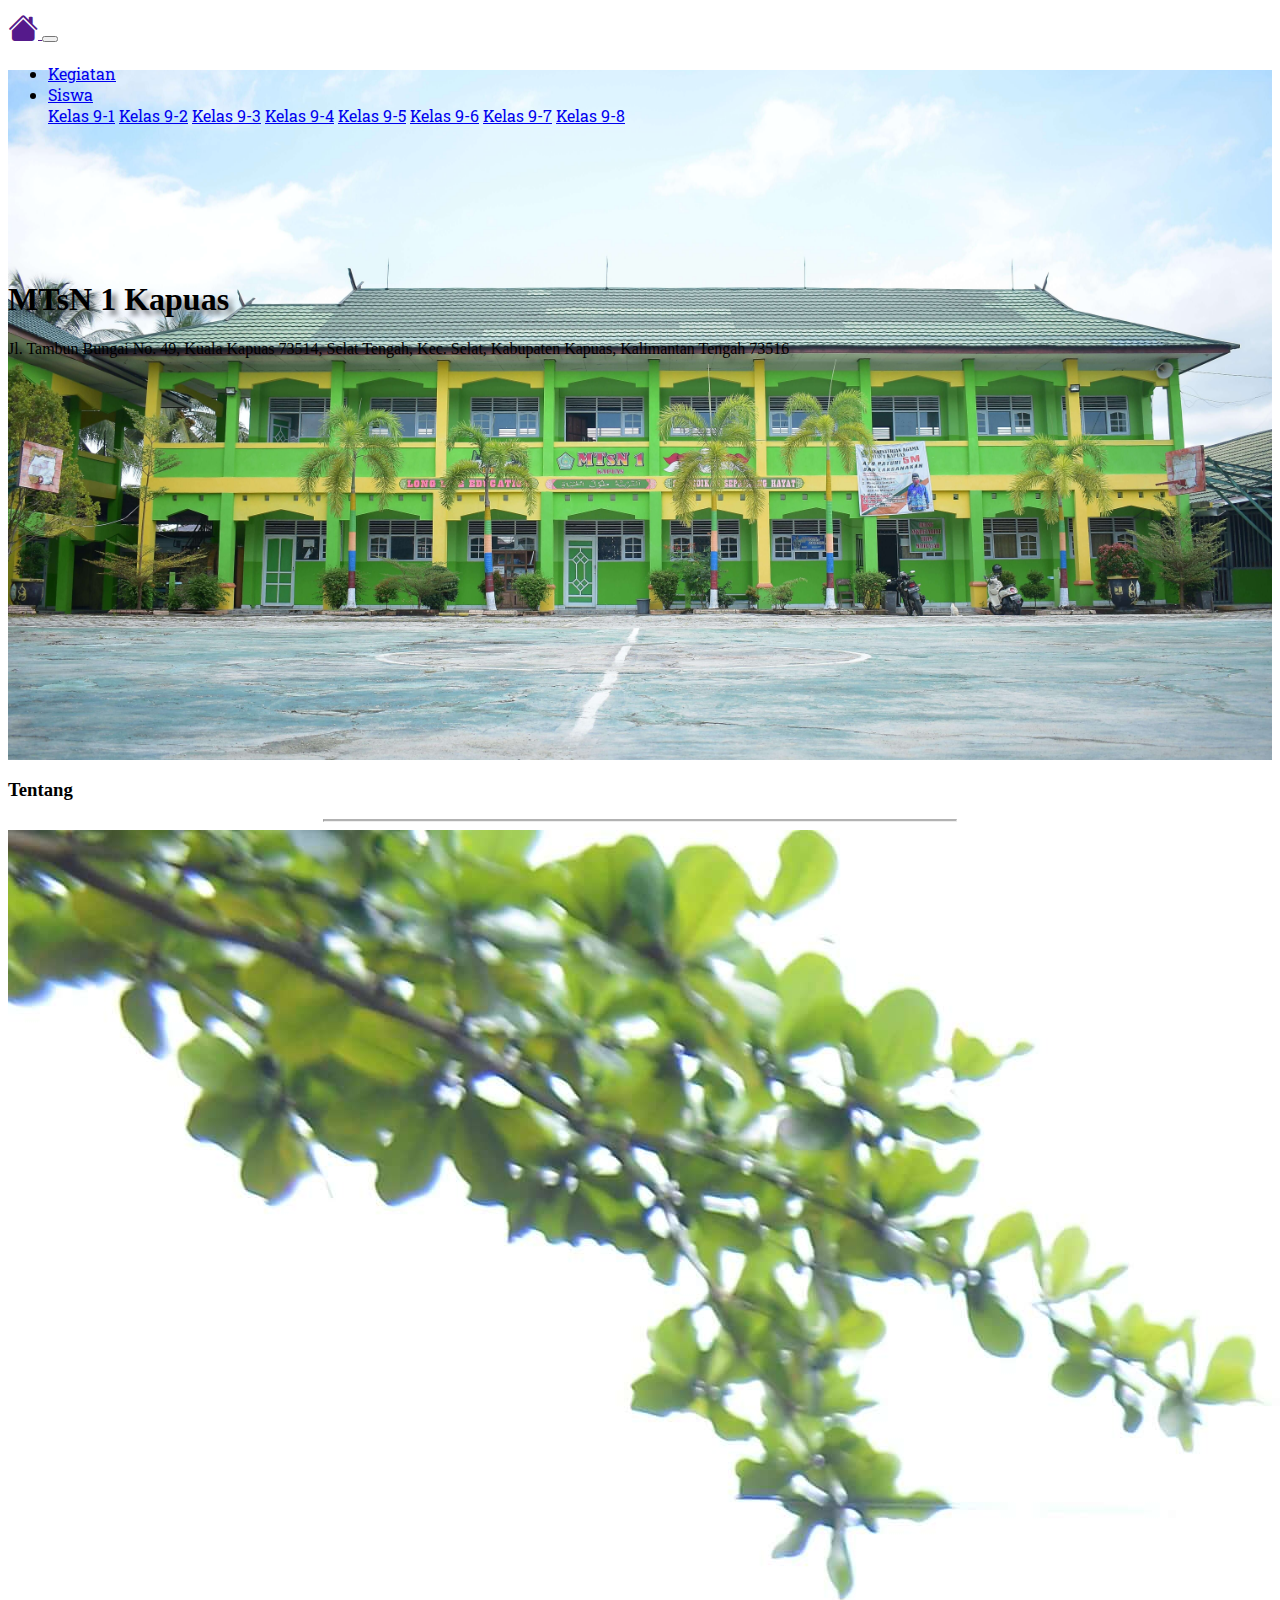
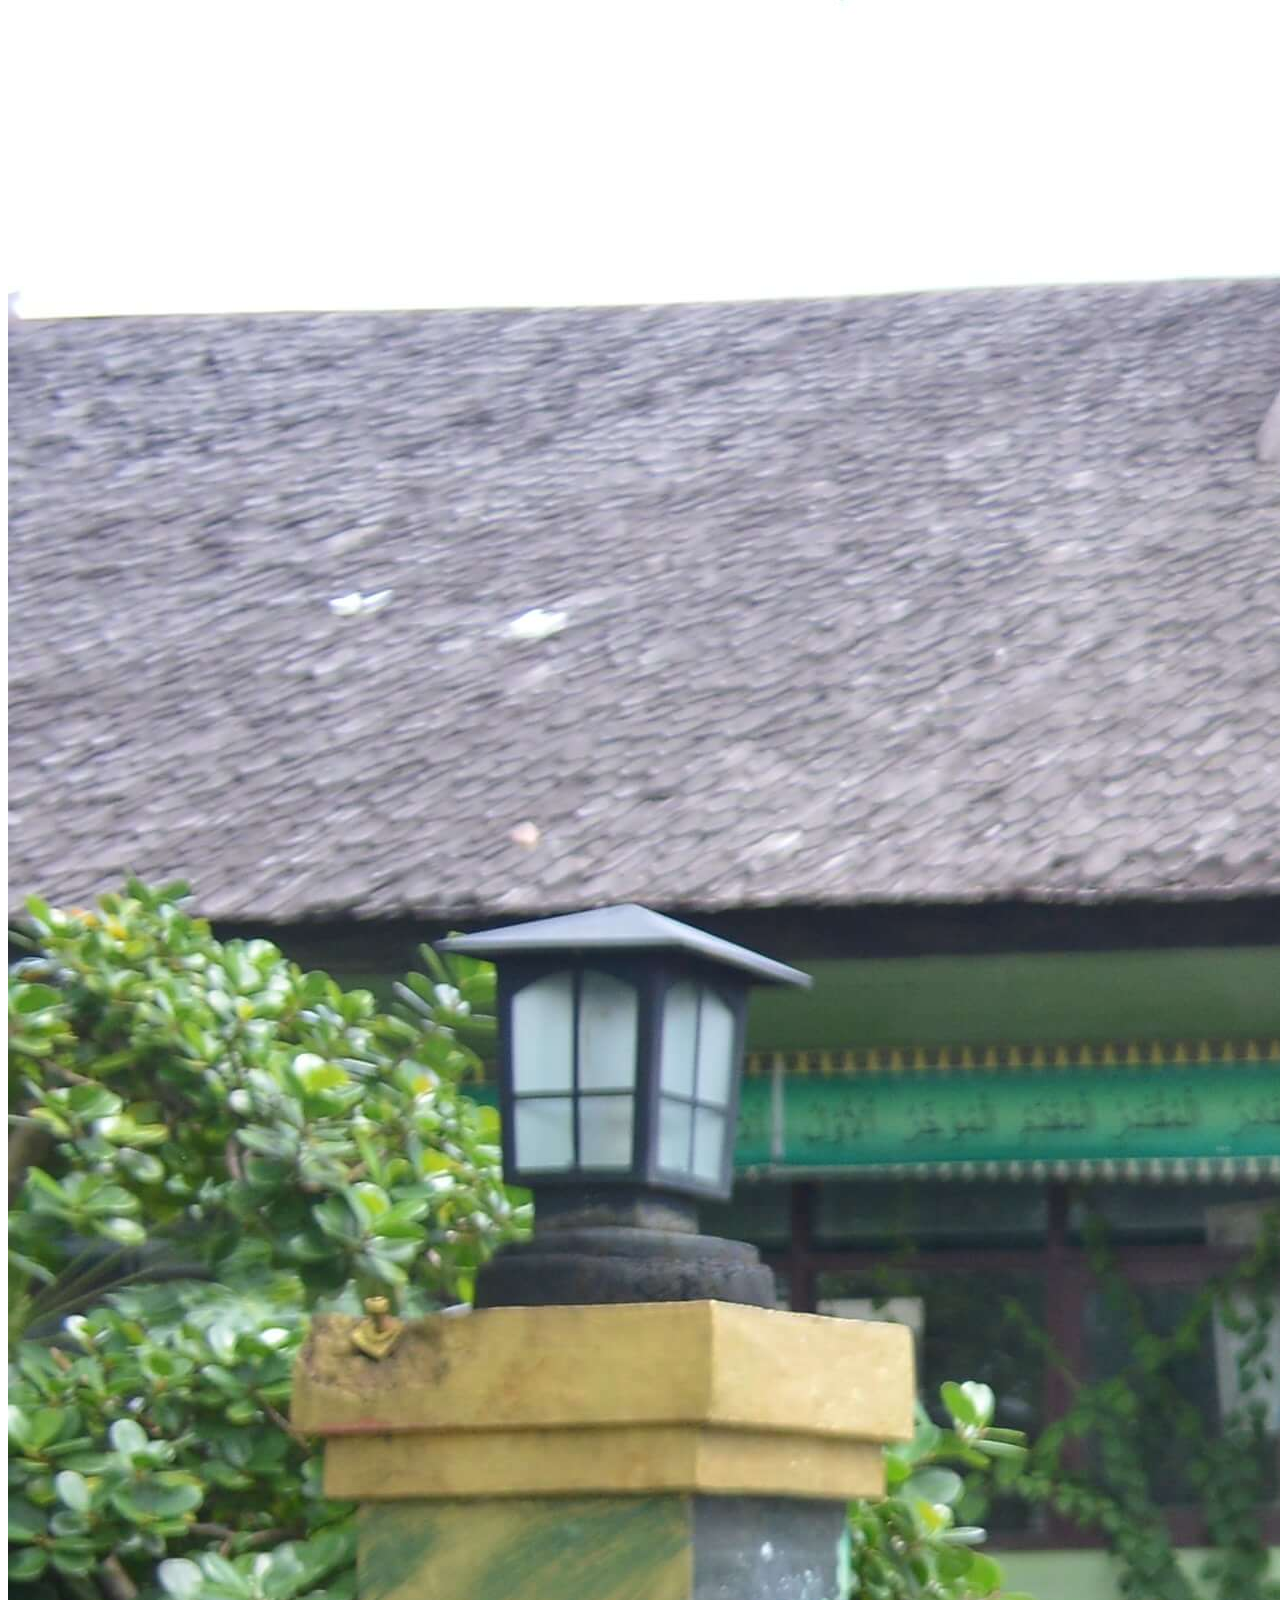
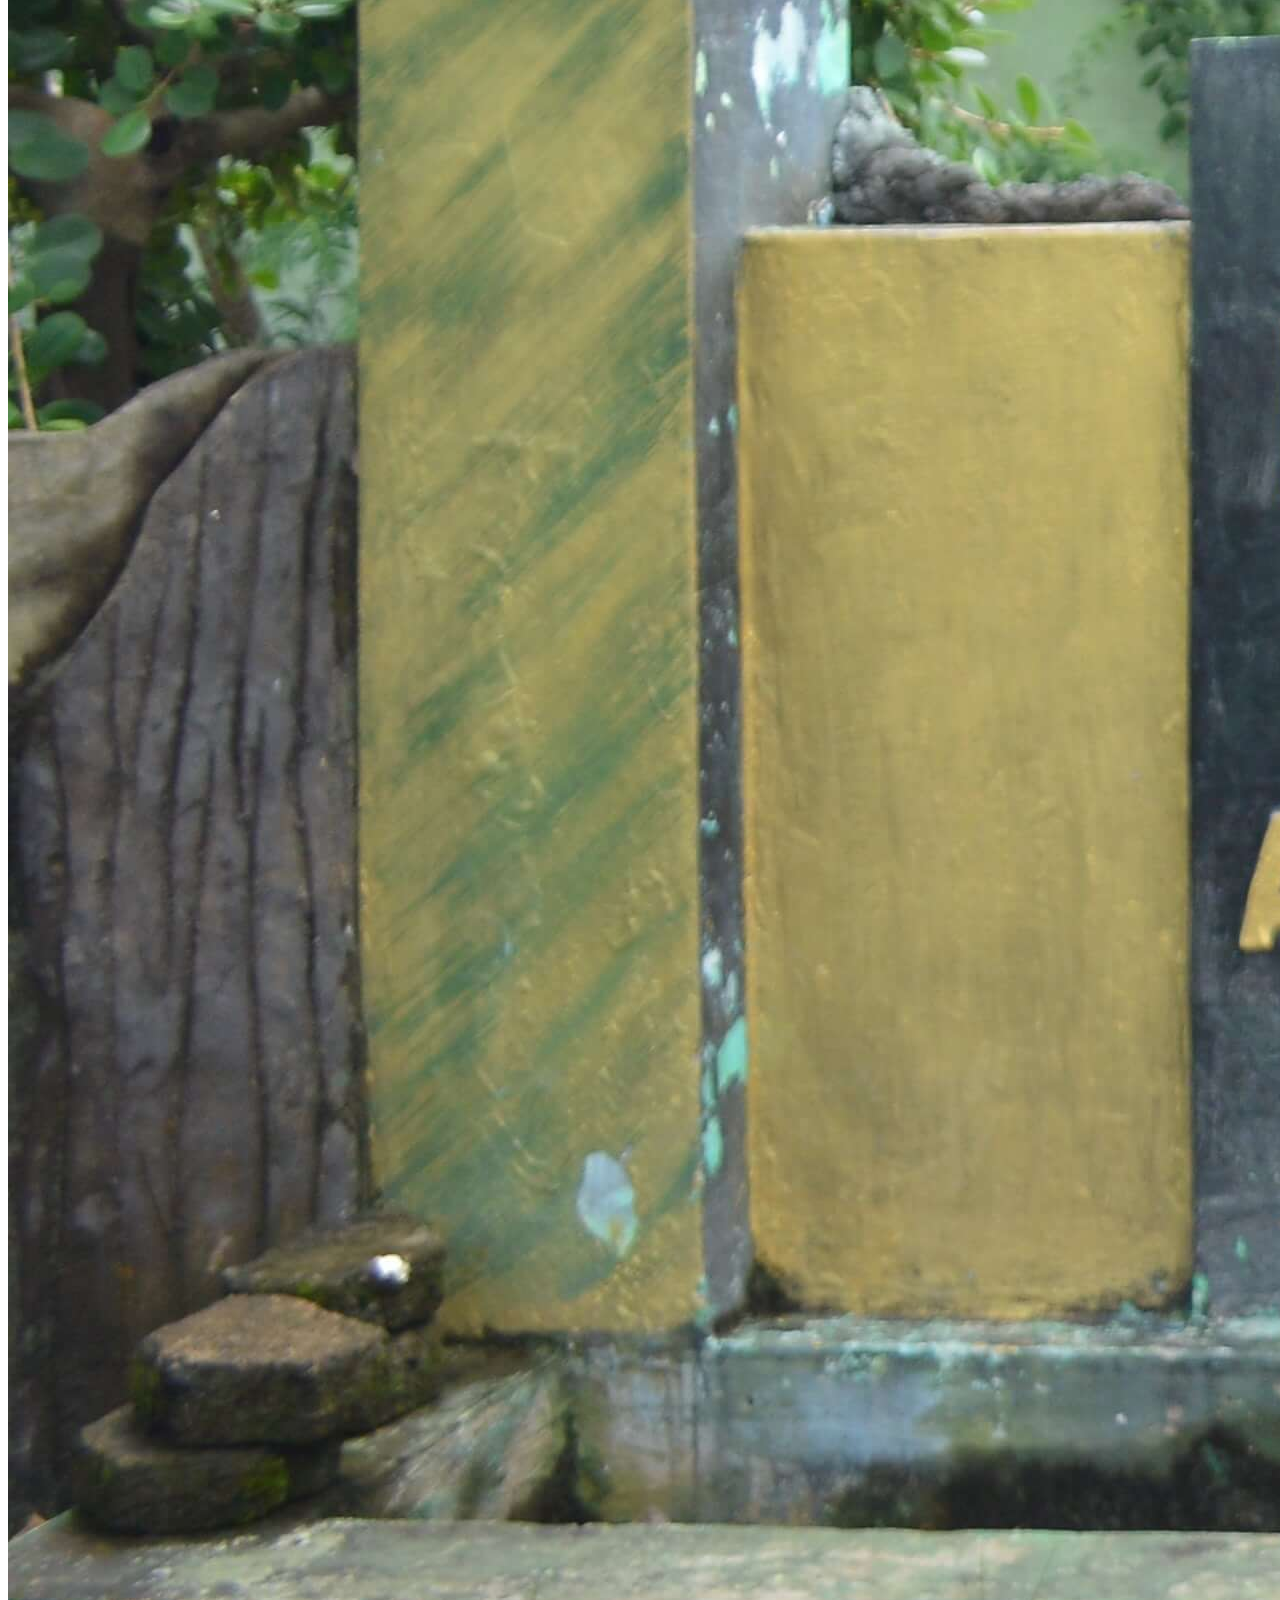
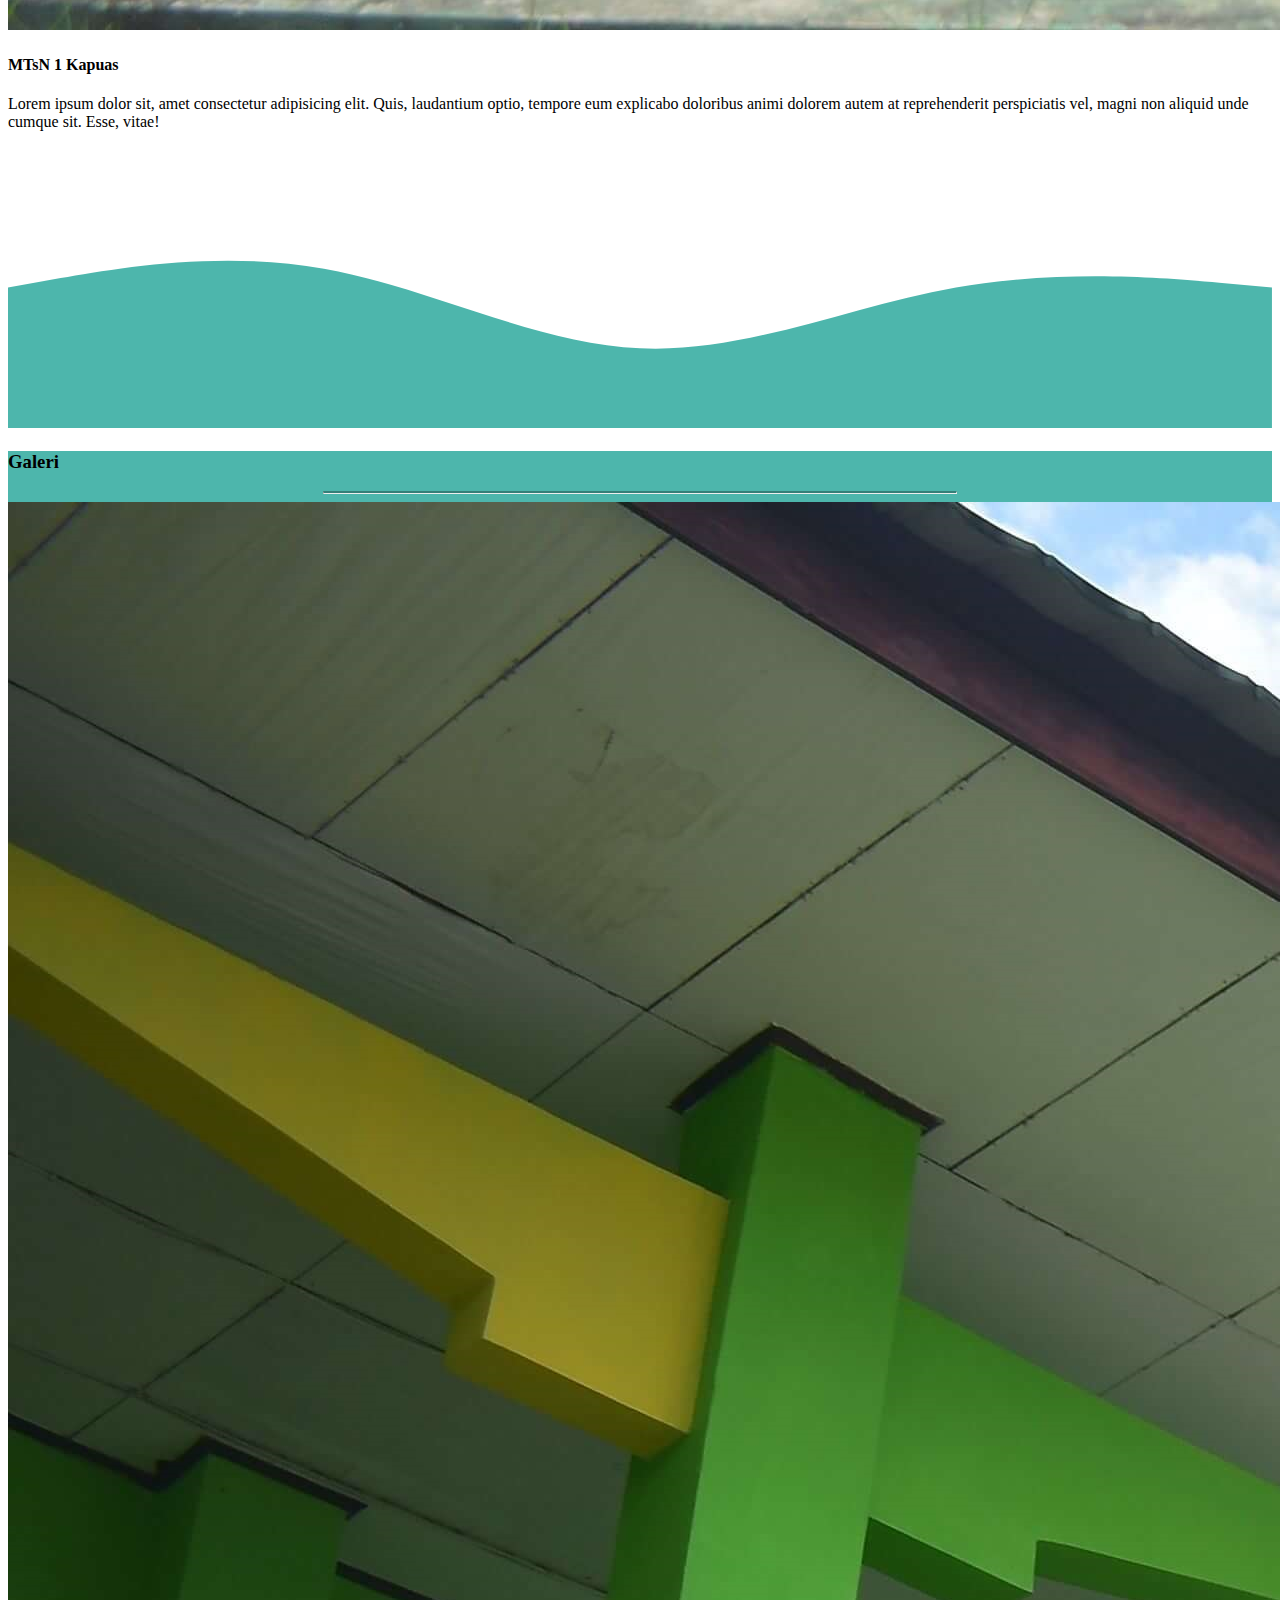
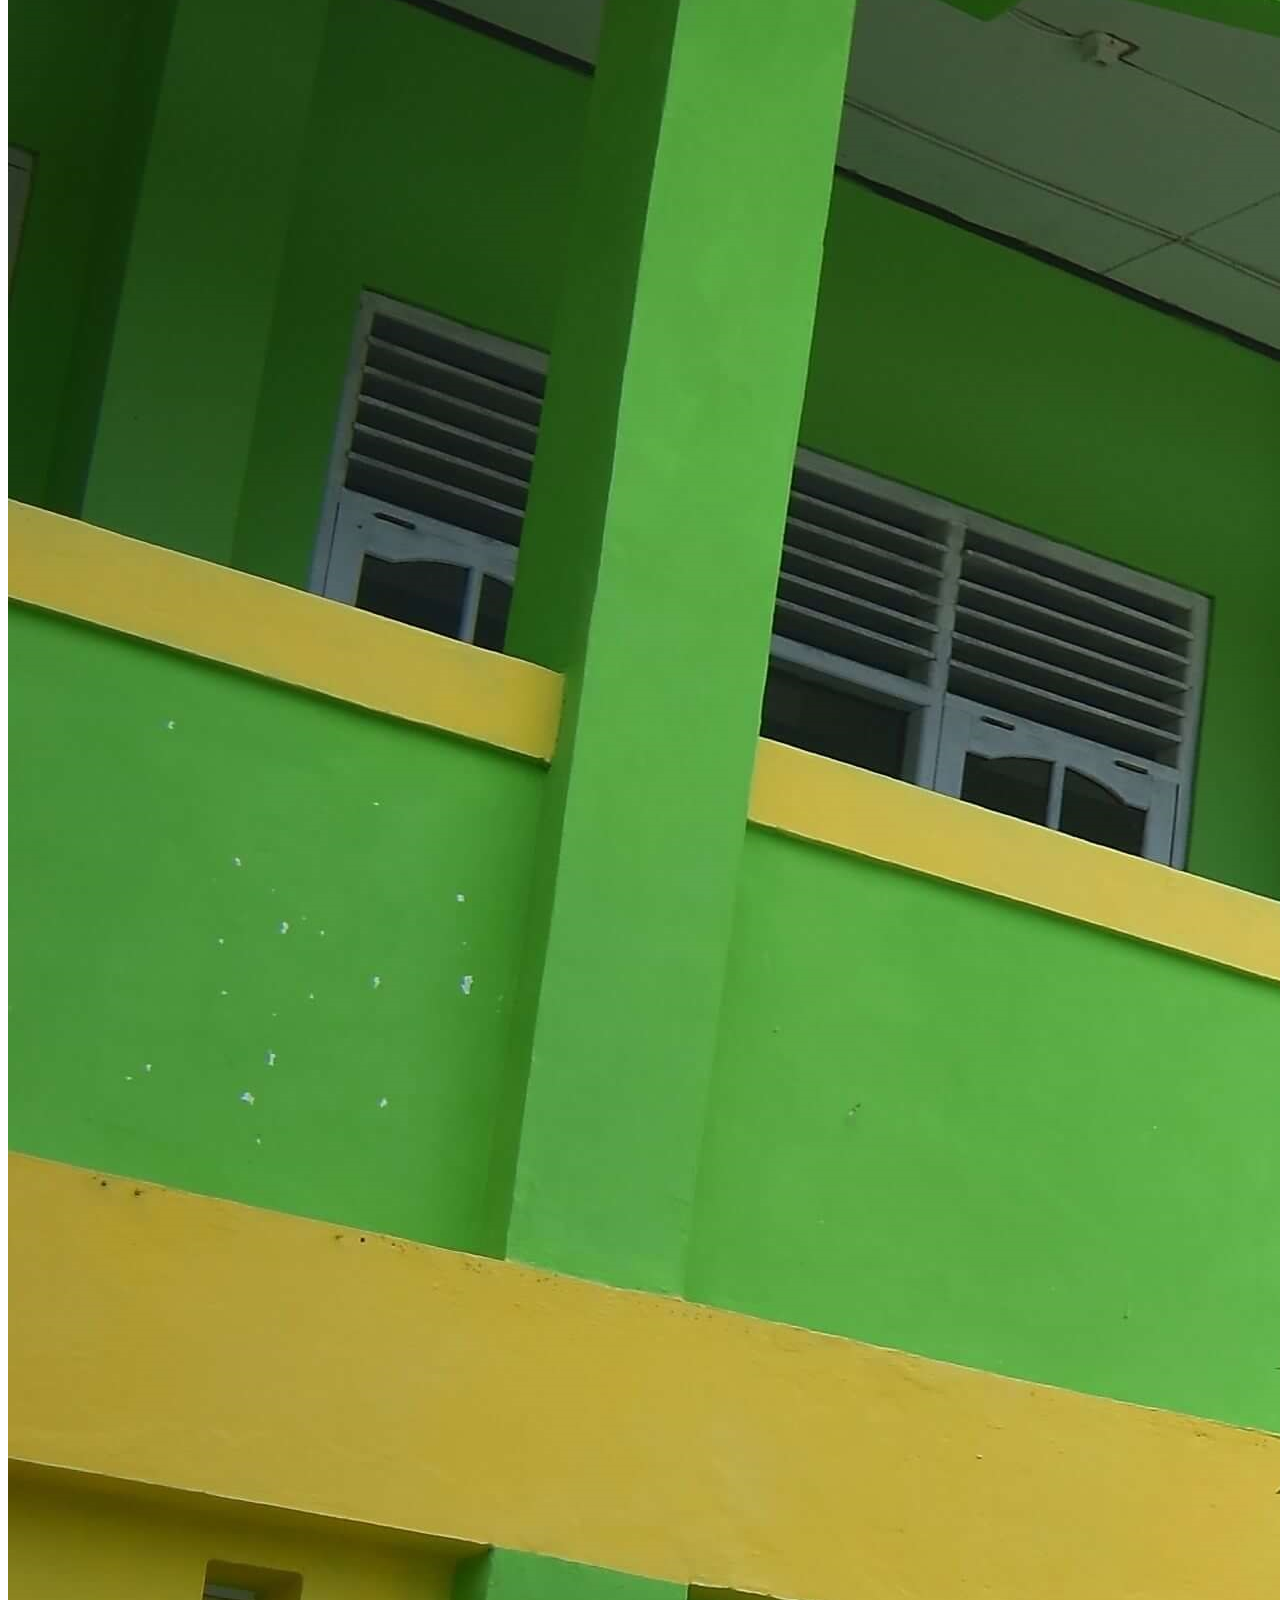
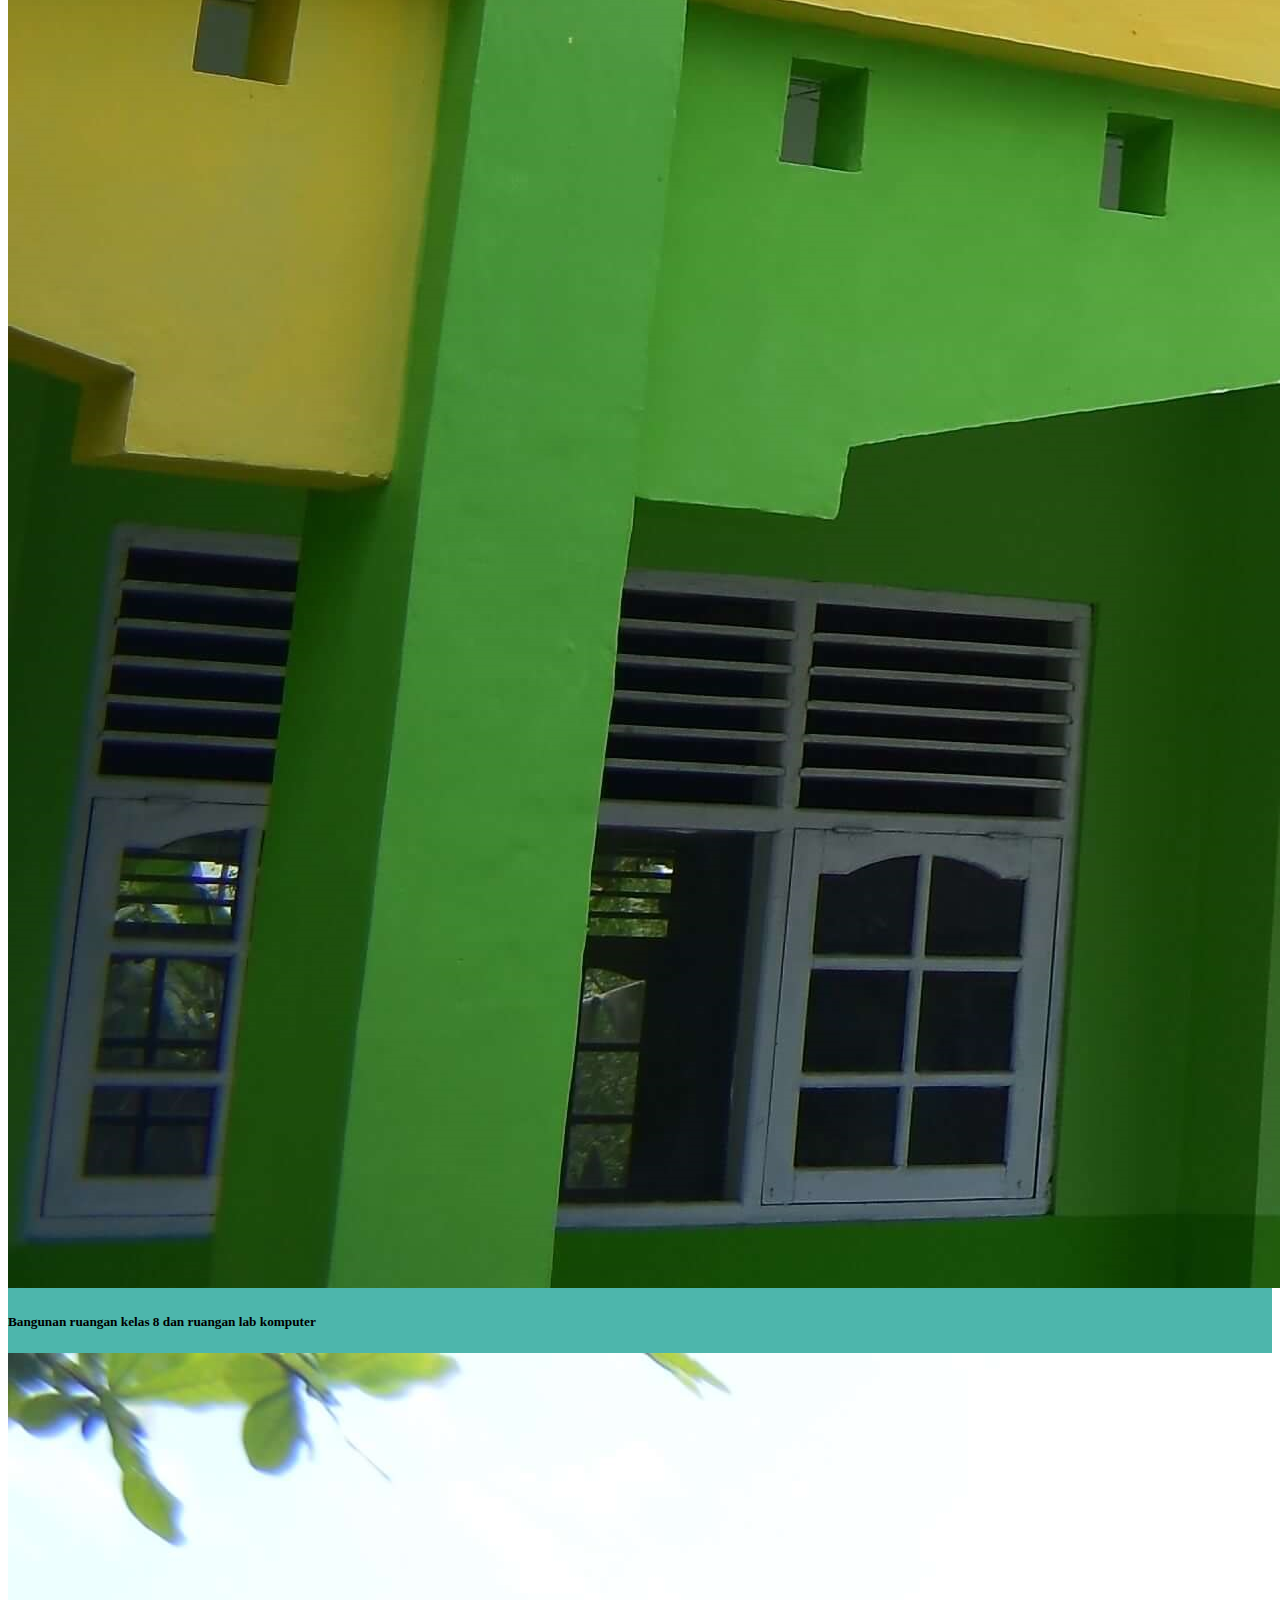
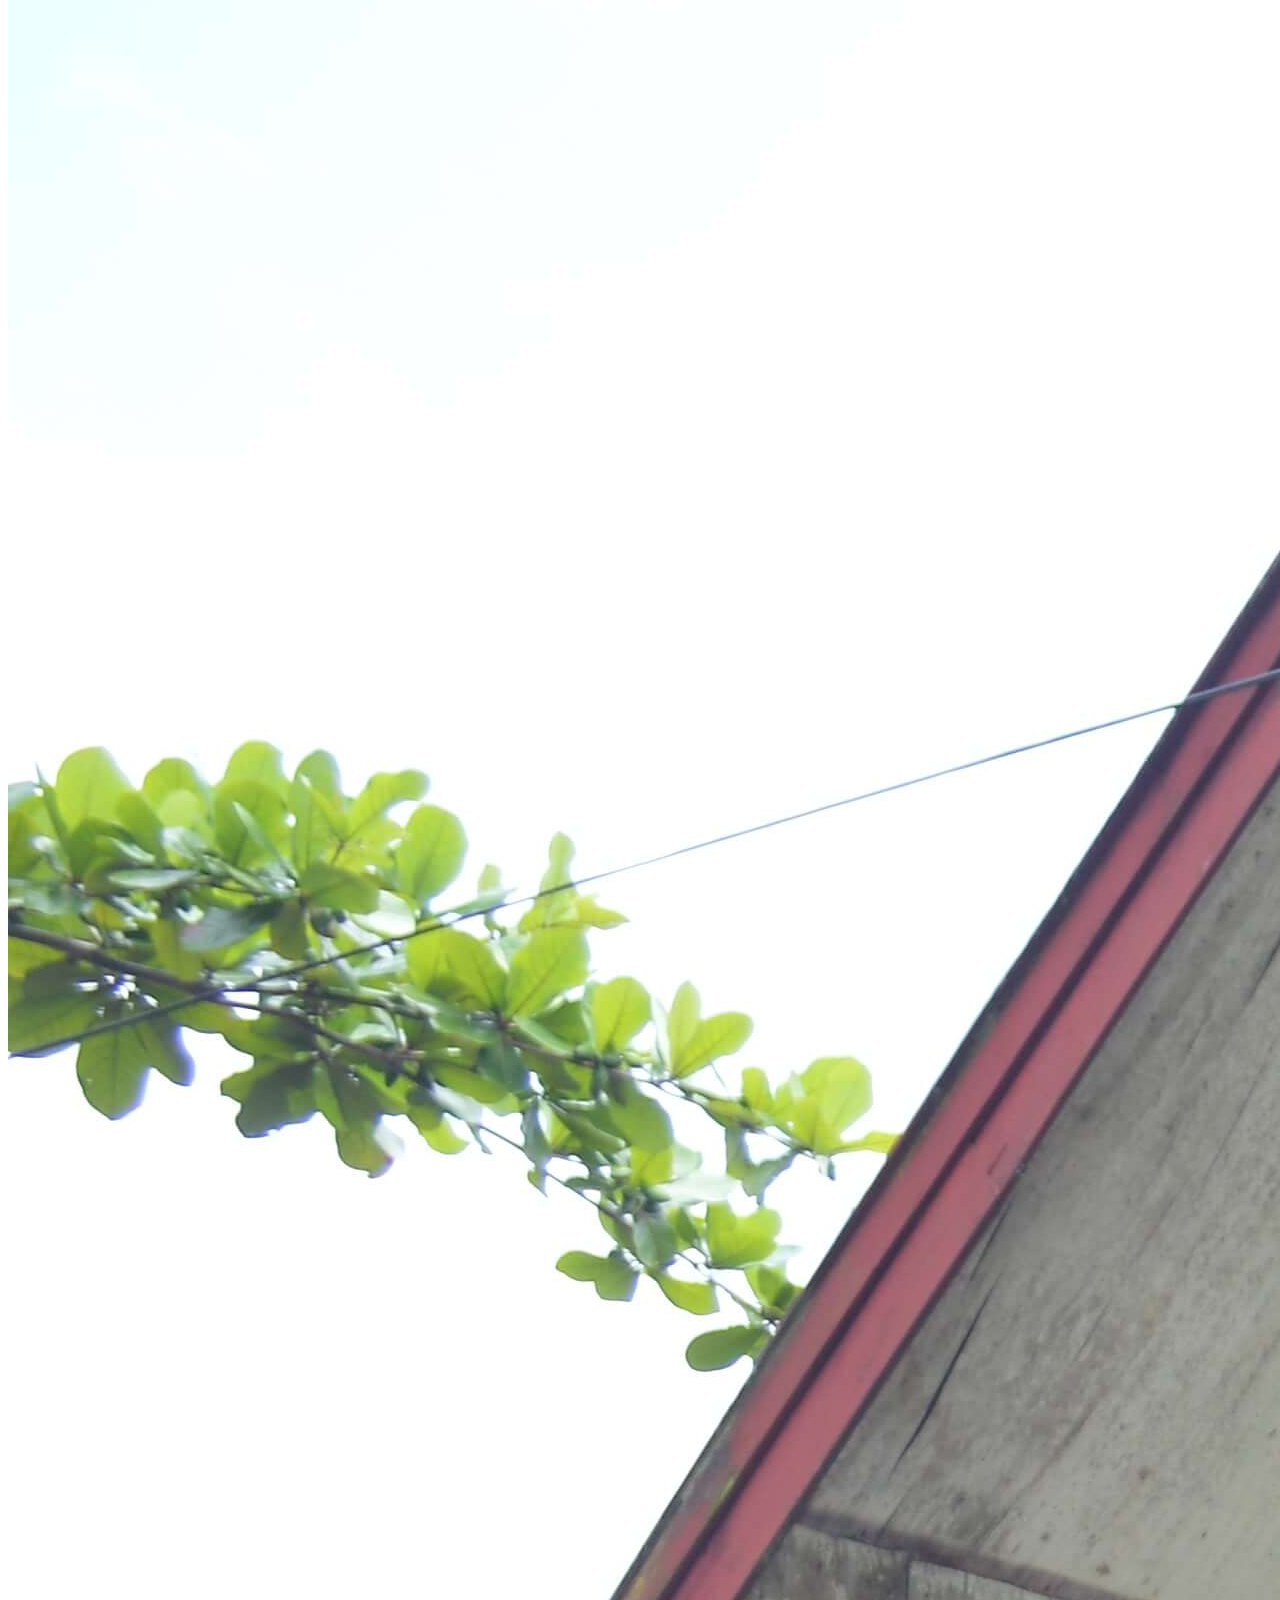
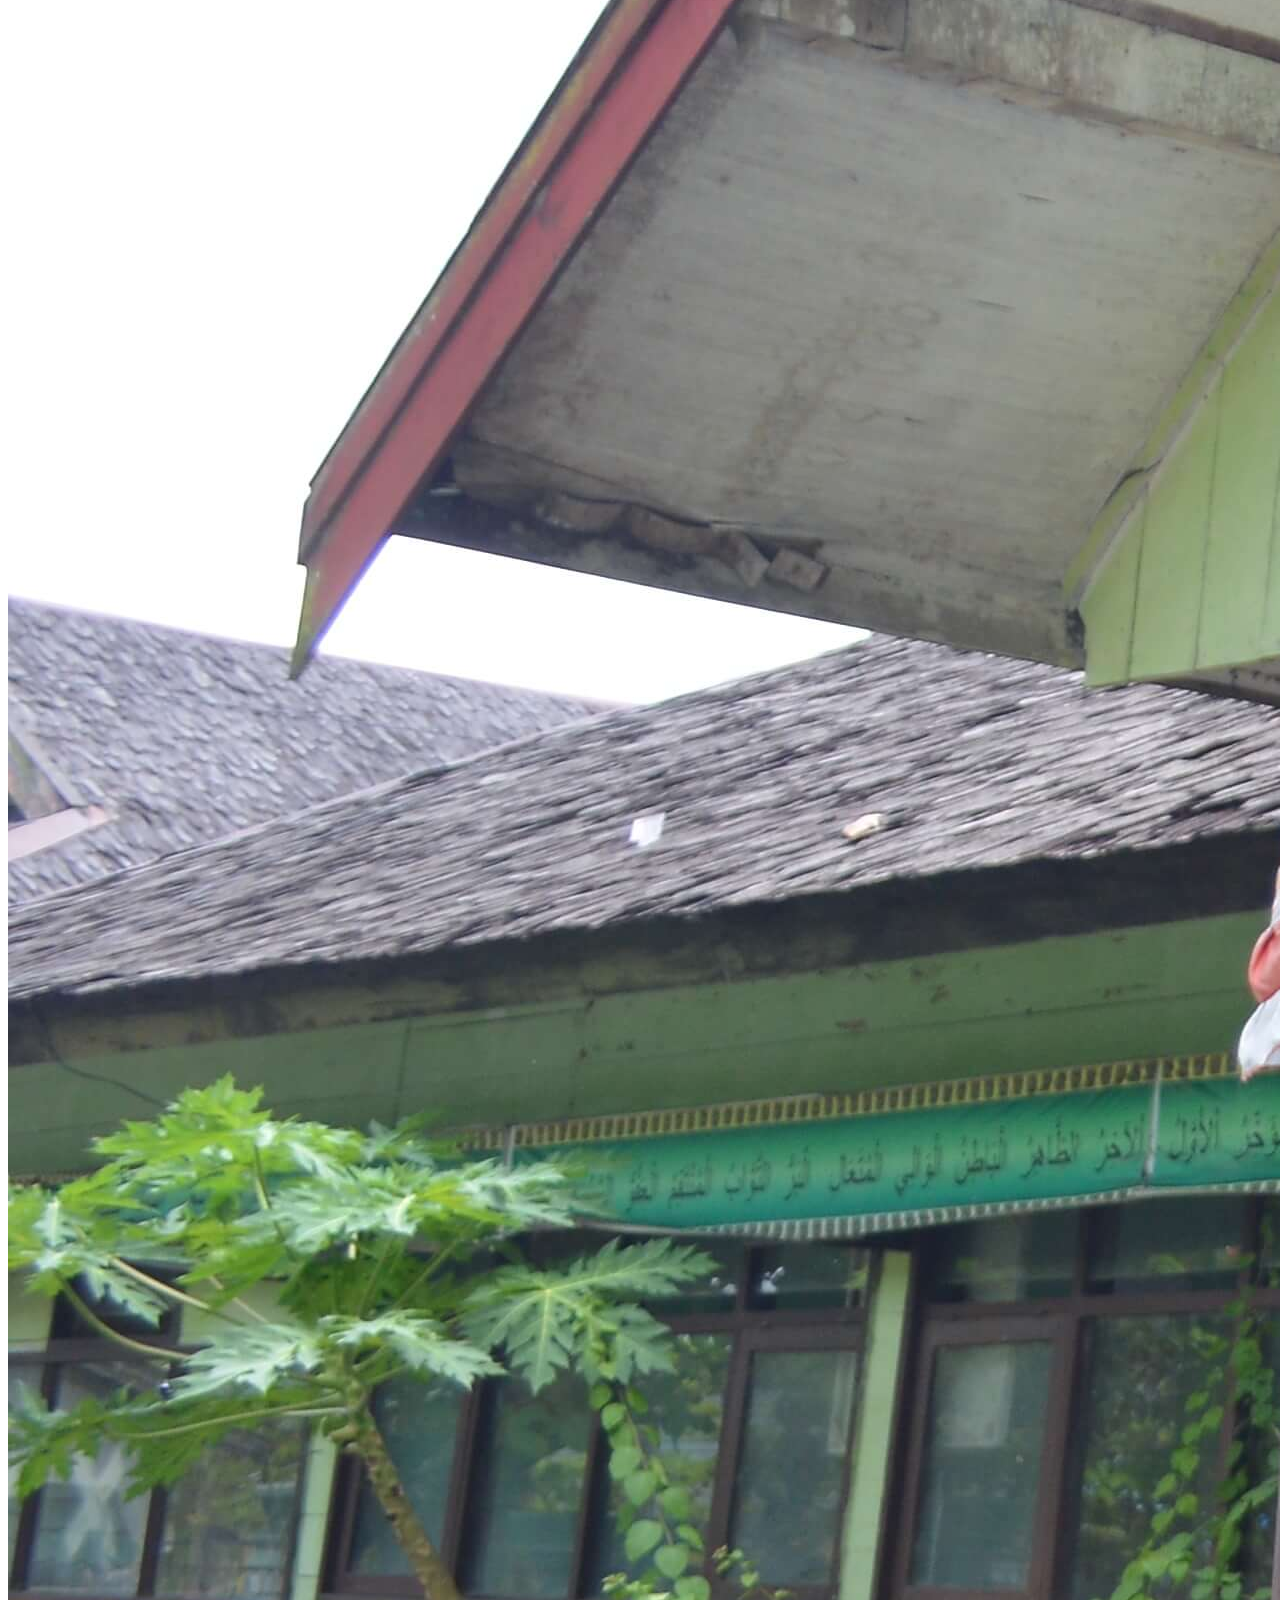
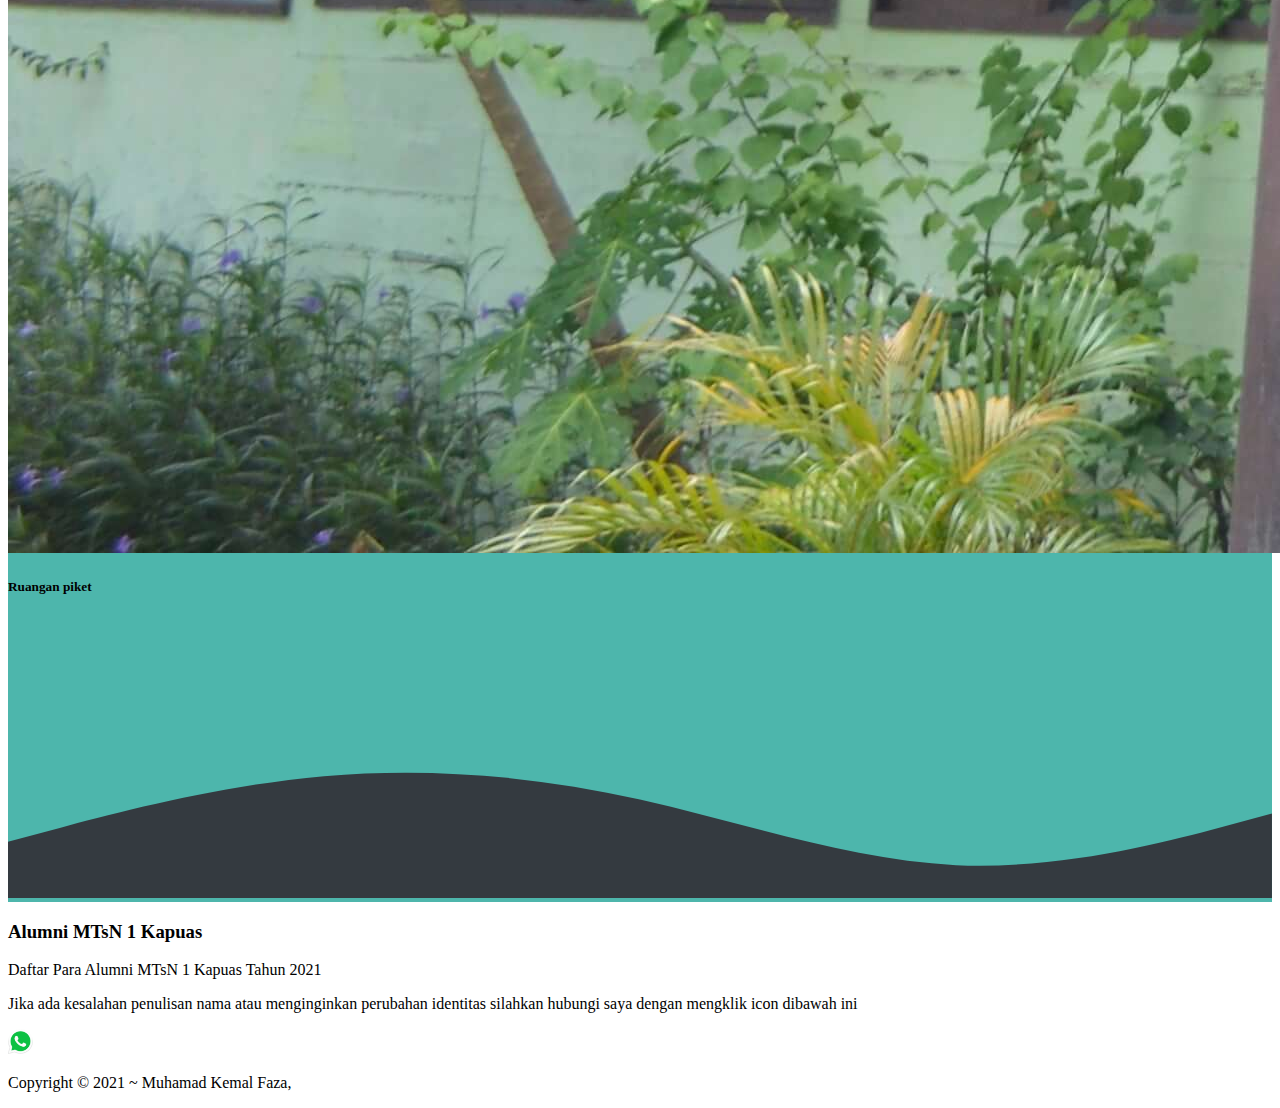
==== index.html @ 779a84fe "Menghapus efek paralax dan menambahkan 6 data" ====
<!doctype html>
<html lang="en">

	<head>
		<!-- Required meta tags -->
		<meta charset="utf-8">
		<meta name="viewport" content="width=device-width, initial-scale=1, shrink-to-fit=no">

		<!-- Bootstrap CSS -->
		<link rel="stylesheet" href="https://cdn.jsdelivr.net/npm/bootstrap@4.6.0/dist/css/bootstrap.min.css"
			integrity="sha384-B0vP5xmATw1+K9KRQjQERJvTumQW0nPEzvF6L/Z6nronJ3oUOFUFpCjEUQouq2+l" crossorigin="anonymous">

		<!-- Bootstrap Icons -->
		<link rel="stylesheet" href="https://cdn.jsdelivr.net/npm/bootstrap-icons@1.4.1/font/bootstrap-icons.css">

		<!-- Google Fonts -->
		<link rel="preconnect" href="https://fonts.gstatic.com">
		<link href="https://fonts.googleapis.com/css2?family=Roboto+Slab:wght@500&display=swap" rel="stylesheet">

		<!-- Favicon -->
		<link rel="shortcut icon" href="img/logo/favicon.ico">

		<!-- My CSS -->
		<link rel="stylesheet" href="css/style.css">

		<title>Alumni MTsN 1 Kapuas</title>
	</head>

	<body>
		<!-- Navbar -->
		<nav class="navbar navbar-expand-lg navbar-light fixed-top">
			<div class="container">
				<a class="navbar-brand" href="">
					<i class="bi bi-house-fill"></i>
				</a>
				<button class="navbar-toggler" type="button" data-toggle="collapse" data-target="#navbarNavDropdown"
					aria-controls="navbarNavDropdown" aria-expanded="false" aria-label="Toggle navigation">
					<span class="navbar-toggler-icon"></span>
				</button>
				<div class="collapse navbar-collapse justify-content-end" id="navbarNavDropdown">
					<ul class="navbar-nav">
						<li class="nav-item active mr-3">
							<a class="nav-link" href="kegiatan.html">Kegiatan</a>
						</li>
						<li class="nav-item dropdown active">
							<a class="nav-link dropdown-toggle" href="#" id="navbarDropdownMenuLink" role="button"
								data-toggle="dropdown" aria-haspopup="true" aria-expanded="false">
								Siswa
							</a>
							<div class="dropdown-menu" aria-labelledby="navbarDropdownMenuLink">
								<a class="dropdown-item" href="siswa/kelas91.html">Kelas 9-1</a>
								<a class="dropdown-item" href="siswa/kelas92.html">Kelas 9-2</a>
								<a class="dropdown-item" href="siswa/kelas93.html">Kelas 9-3</a>
								<a class="dropdown-item" href="siswa/kelas94.html">Kelas 9-4</a>
								<a class="dropdown-item" href="siswa/kelas95.html">Kelas 9-5</a>
								<a class="dropdown-item" href="siswa/kelas96.html">Kelas 9-6</a>
								<a class="dropdown-item" href="siswa/kelas97.html">Kelas 9-7</a>
								<a class="dropdown-item" href="siswa/kelas98.html">Kelas 9-8</a>
							</div>
						</li>
					</ul>
				</div>
			</div>
		</nav>
		<!-- Akhir Navbar -->

		<!-- Jumbotron -->
		<div class="jumbotron jumbotron-fluid">
			<div class="container text-light">
				<h1 class="display-4">MTsN 1 Kapuas</h1>
				<p class="lead">Jl. Tambun Bungai No. 49, Kuala Kapuas 73514, Selat Tengah, Kec. Selat, Kabupaten
					Kapuas, Kalimantan Tengah 73516</p>
			</div>
		</div>
		<!-- Akhir Jumbotron -->

		<!-- About -->
		<section class="about" id="about">
			<div class="container">
				<div class="row text-center">
					<div class="col">
						<h3>Tentang</h3>
						<hr>
					</div>
				</div>
				<div class="row justify-content-center">
					<div class="col-md-5 mb-4">
						<img src="img/home/about.jpg" class="img-fluid">
					</div>
					<div class="col-md-5">
						<h4>MTsN 1 Kapuas</h4>
						<p class="text-justify">Lorem ipsum dolor sit, amet consectetur adipisicing elit. Quis,
							laudantium optio, tempore eum explicabo doloribus animi dolorem autem at reprehenderit
							perspiciatis vel, magni non aliquid unde cumque sit. Esse, vitae!</p>
					</div>
				</div>
			</div>
			<svg xmlns="http://www.w3.org/2000/svg" viewBox="0 0 1440 320">
				<path fill="#4db6ac" fill-opacity="1"
					d="M0,160L60,149.3C120,139,240,117,360,138.7C480,160,600,224,720,229.3C840,235,960,181,1080,160C1200,139,1320,149,1380,154.7L1440,160L1440,320L1380,320C1320,320,1200,320,1080,320C960,320,840,320,720,320C600,320,480,320,360,320C240,320,120,320,60,320L0,320Z">
				</path>
			</svg>
		</section>
		<!-- Akhir About -->

		<!-- Galeri -->
		<section class="galeri" id="galeri">
			<div class="container pb-5">
				<div class="row text-center pt-3 text-light">
					<div class="col">
						<h3>Galeri</h3>
						<hr>
					</div>
				</div>
				<div class="row text-center justify-content-center">
					<div class="col-md-4 mb-3">
						<div class="card">
							<img src="img/home/galeri1.jpg" class="card-img-top" alt="Bangunan kelas 8">
							<div class="card-body">
								<h5 class="card-text">Bangunan ruangan kelas 8 dan ruangan lab komputer</h5>
							</div>
						</div>
					</div>
					<div class="col-md-4 mb-3">
						<div class="card">
							<img src="img/home/galeri2.jpg" class="card-img-top" alt="Ruang piket">
							<div class="card-body">
								<h5 class="card-text">Ruangan piket</h5>
							</div>
						</div>
					</div>
				</div>
			</div>
			<svg xmlns="http://www.w3.org/2000/svg" viewBox="0 0 1440 320">
				<path fill="#343A40" fill-opacity="1"
					d="M0,256L60,240C120,224,240,192,360,181.3C480,171,600,181,720,208C840,235,960,277,1080,282.7C1200,288,1320,256,1380,240L1440,224L1440,320L1380,320C1320,320,1200,320,1080,320C960,320,840,320,720,320C600,320,480,320,360,320C240,320,120,320,60,320L0,320Z">
				</path>
			</svg>
		</section>
		<!-- Akhir Galeri -->

		<!-- Footer -->
		<footer>
			<div class="container-fluid bg-dark p-5 text-light">
				<div class="row">
					<div class="col">
						<h3>Alumni MTsN 1 Kapuas</h3>
						<p>Daftar Para Alumni MTsN 1 Kapuas Tahun 2021</p>
						<p class="mb-0">Jika ada kesalahan penulisan nama atau menginginkan perubahan identitas silahkan
							hubungi saya dengan mengklik icon dibawah ini</p>
						<a href="https://wa.me/6285248258322" target="_blank">
							<img src="img/logo/whatsapp.png" alt="WhatsApp" width="25">
						</a>
					</div>
					<div class="col">
						<p class="text-right">Copyright © 2021 ~ Muhamad Kemal Faza,</p>
					</div>
				</div>
			</div>
		</footer>
		<!-- Akhir Footer -->





		<!-- Optional JavaScript; choose one of the two! -->

		<!-- Option 1: jQuery and Bootstrap Bundle (includes Popper) -->
		<script src="https://code.jquery.com/jquery-3.5.1.slim.min.js"
			integrity="sha384-DfXdz2htPH0lsSSs5nCTpuj/zy4C+OGpamoFVy38MVBnE+IbbVYUew+OrCXaRkfj" crossorigin="anonymous">
		</script>
		<script src="https://cdn.jsdelivr.net/npm/bootstrap@4.6.0/dist/js/bootstrap.bundle.min.js"
			integrity="sha384-Piv4xVNRyMGpqkS2by6br4gNJ7DXjqk09RmUpJ8jgGtD7zP9yug3goQfGII0yAns" crossorigin="anonymous">
		</script>

		<!-- jQuery -->
		<script src="https://code.jquery.com/jquery-3.6.0.min.js"
			integrity="sha256-/xUj+3OJU5yExlq6GSYGSHk7tPXikynS7ogEvDej/m4=" crossorigin="anonymous"></script>

		<!-- My Script -->
		<script src="js/script.js"></script>
	</body>

</html>
---- css/style.css ----
nav {
    /* background-color: #00796b; */
    font-family: Roboto Slab;
    transition: .5s;
}

.bi-house-fill {
    font-size: 30px;
}

.jumbotron {
    background-image: url('../img/home/jumbotron.jpg');
    min-height: 500px;
    padding-top: 190px;
    overflow: hidden;
    background-position: center;
    background-repeat: no-repeat;
    background-size: cover;
}

.jumbotron h1,
.jumbotron p {
    text-shadow: 5px 5px 5px rgba(0, 0, 0, 0.5);
}

hr {
    border-top: 2px solid rgba(0, 0, 0, .3);
    width: 50%;
}

.galeri {
    background-color: #4db6ac;
}

@media only screen and (min-width: 1000px) {

    .jumbotron {
        margin-top: -72px;
        overflow: hidden;
    }

}
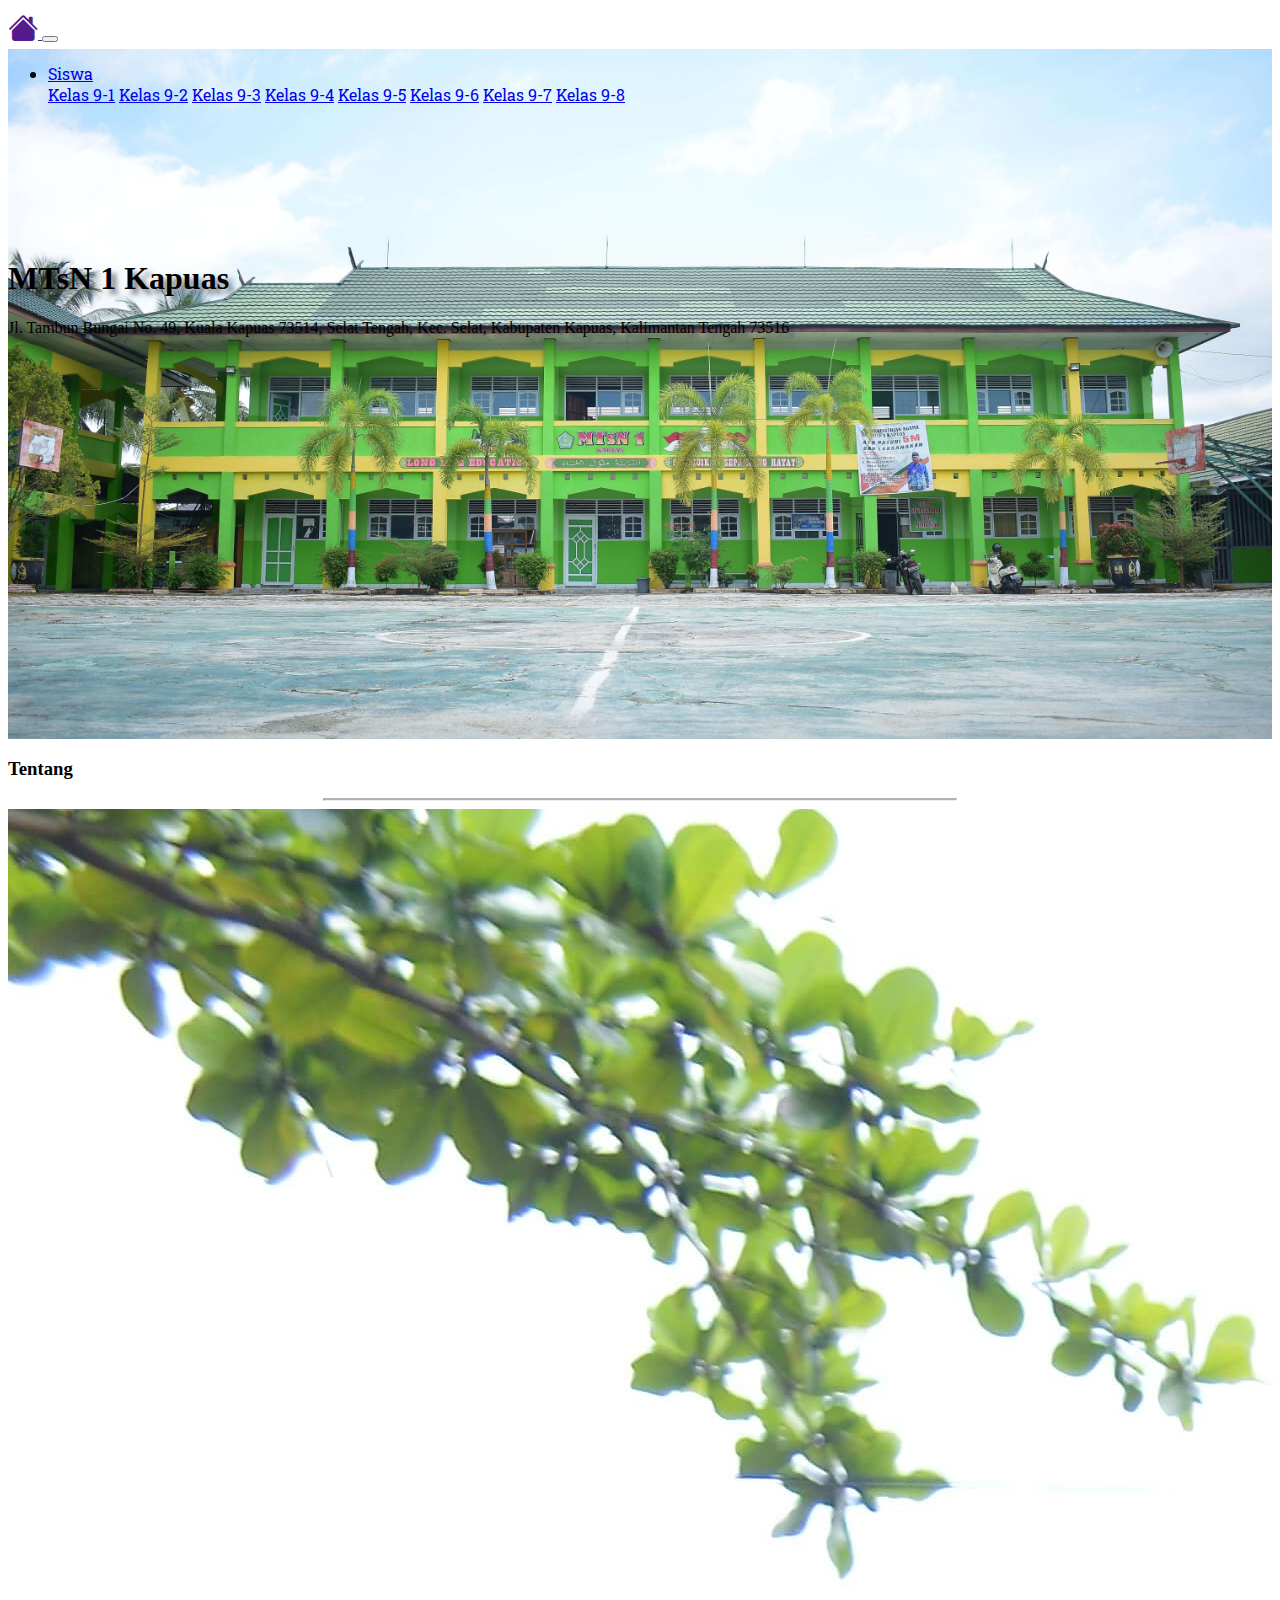
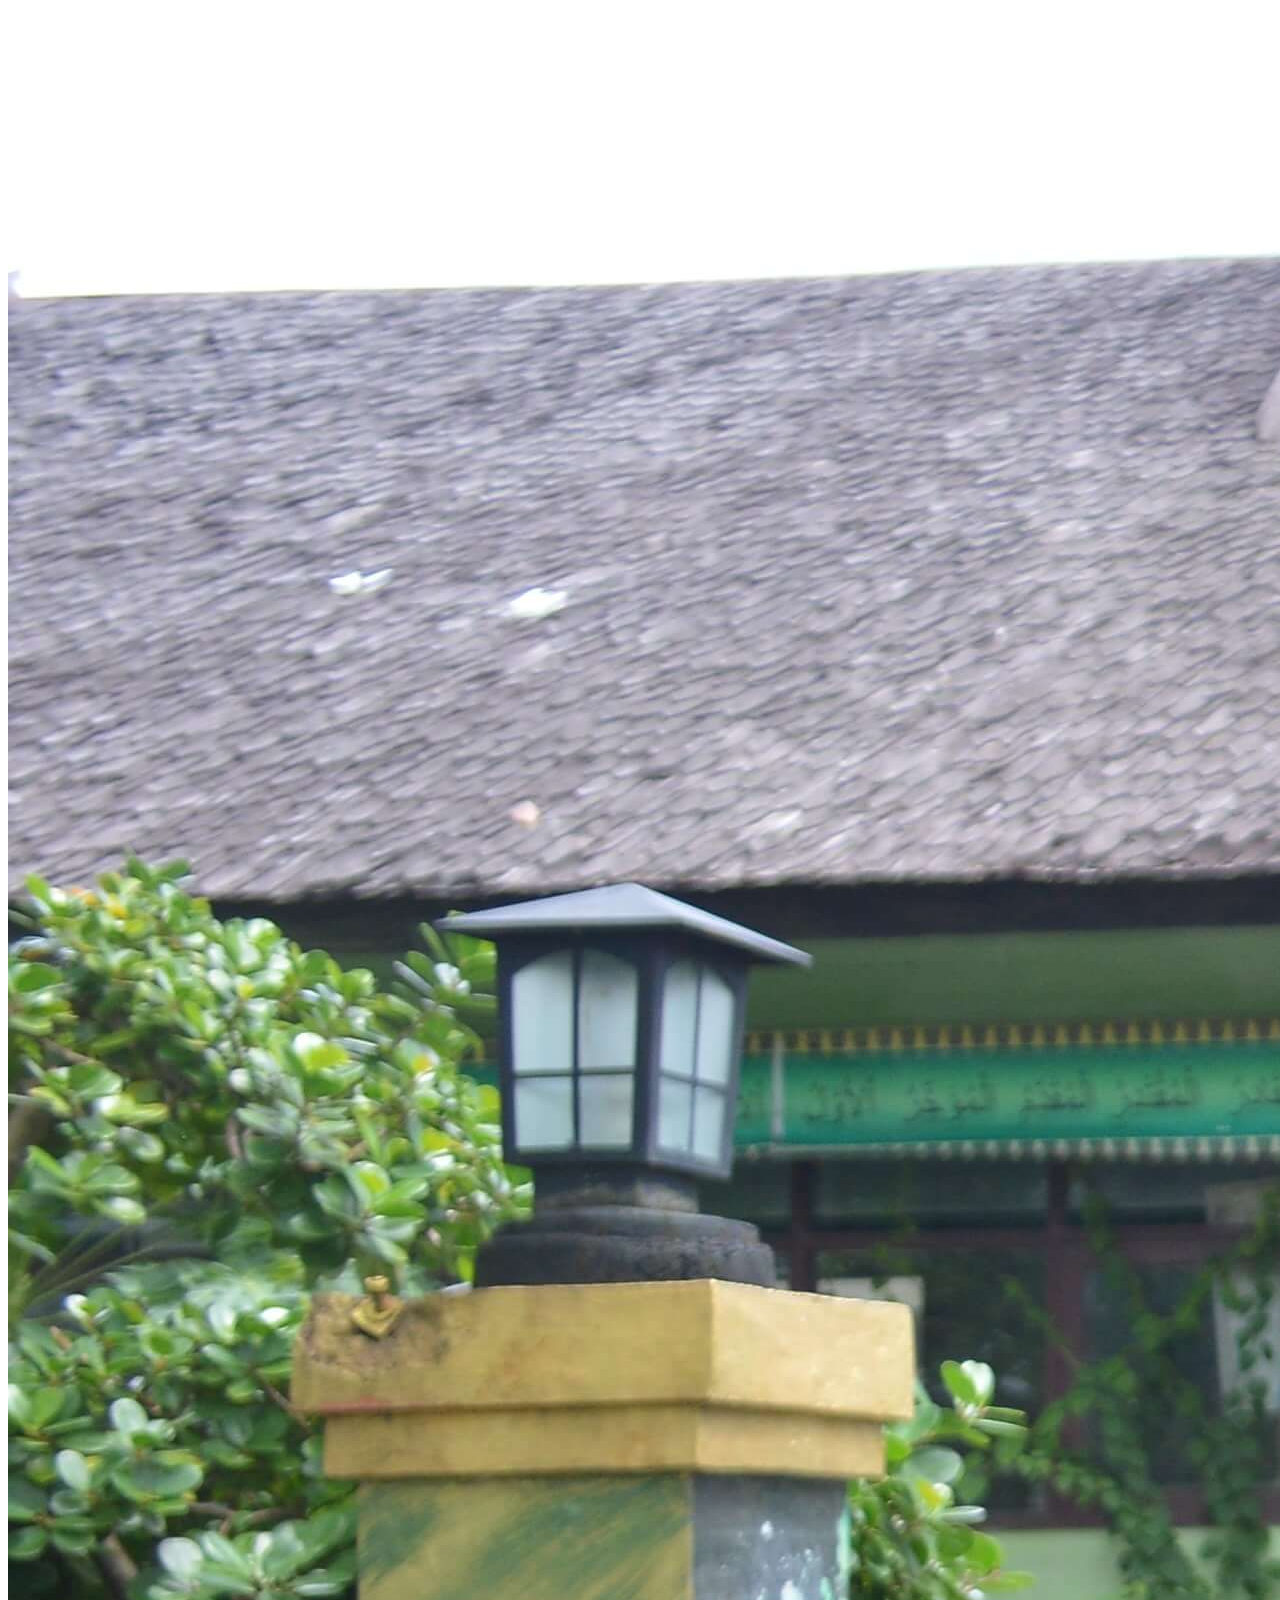
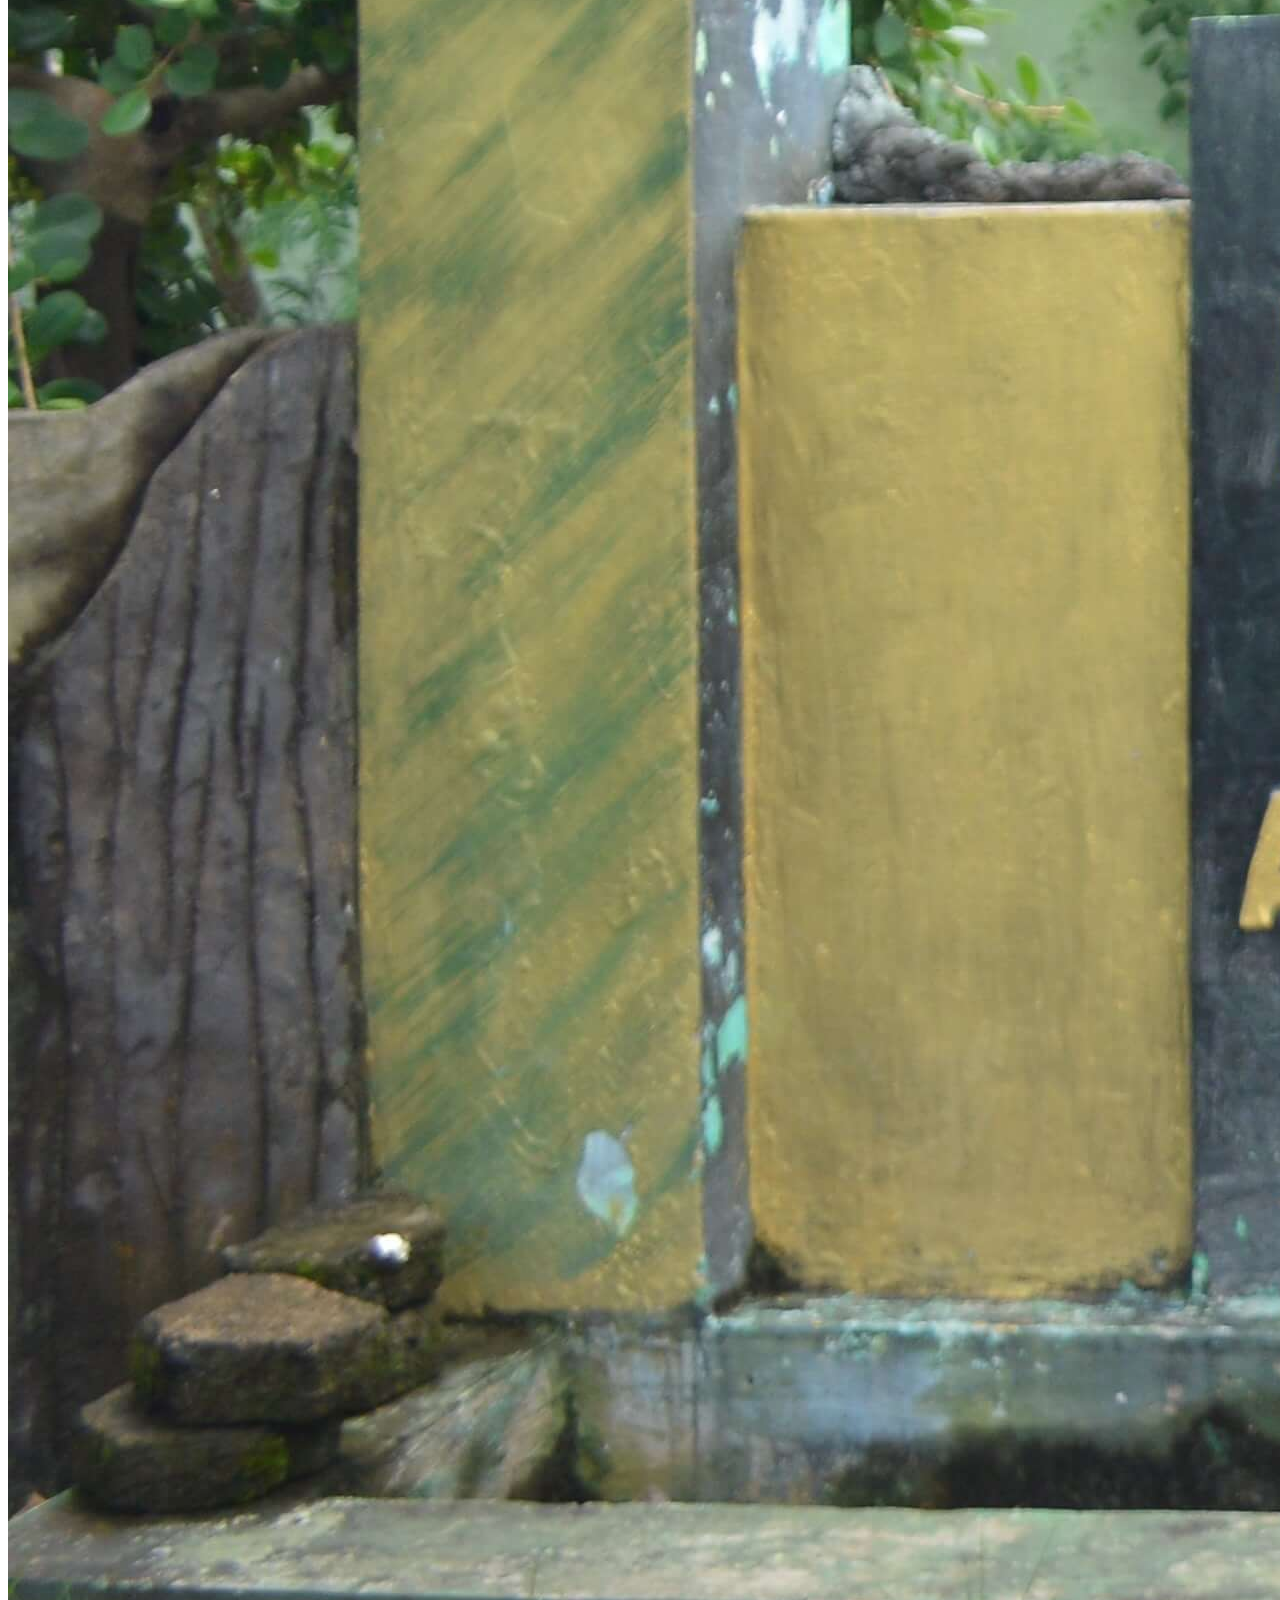
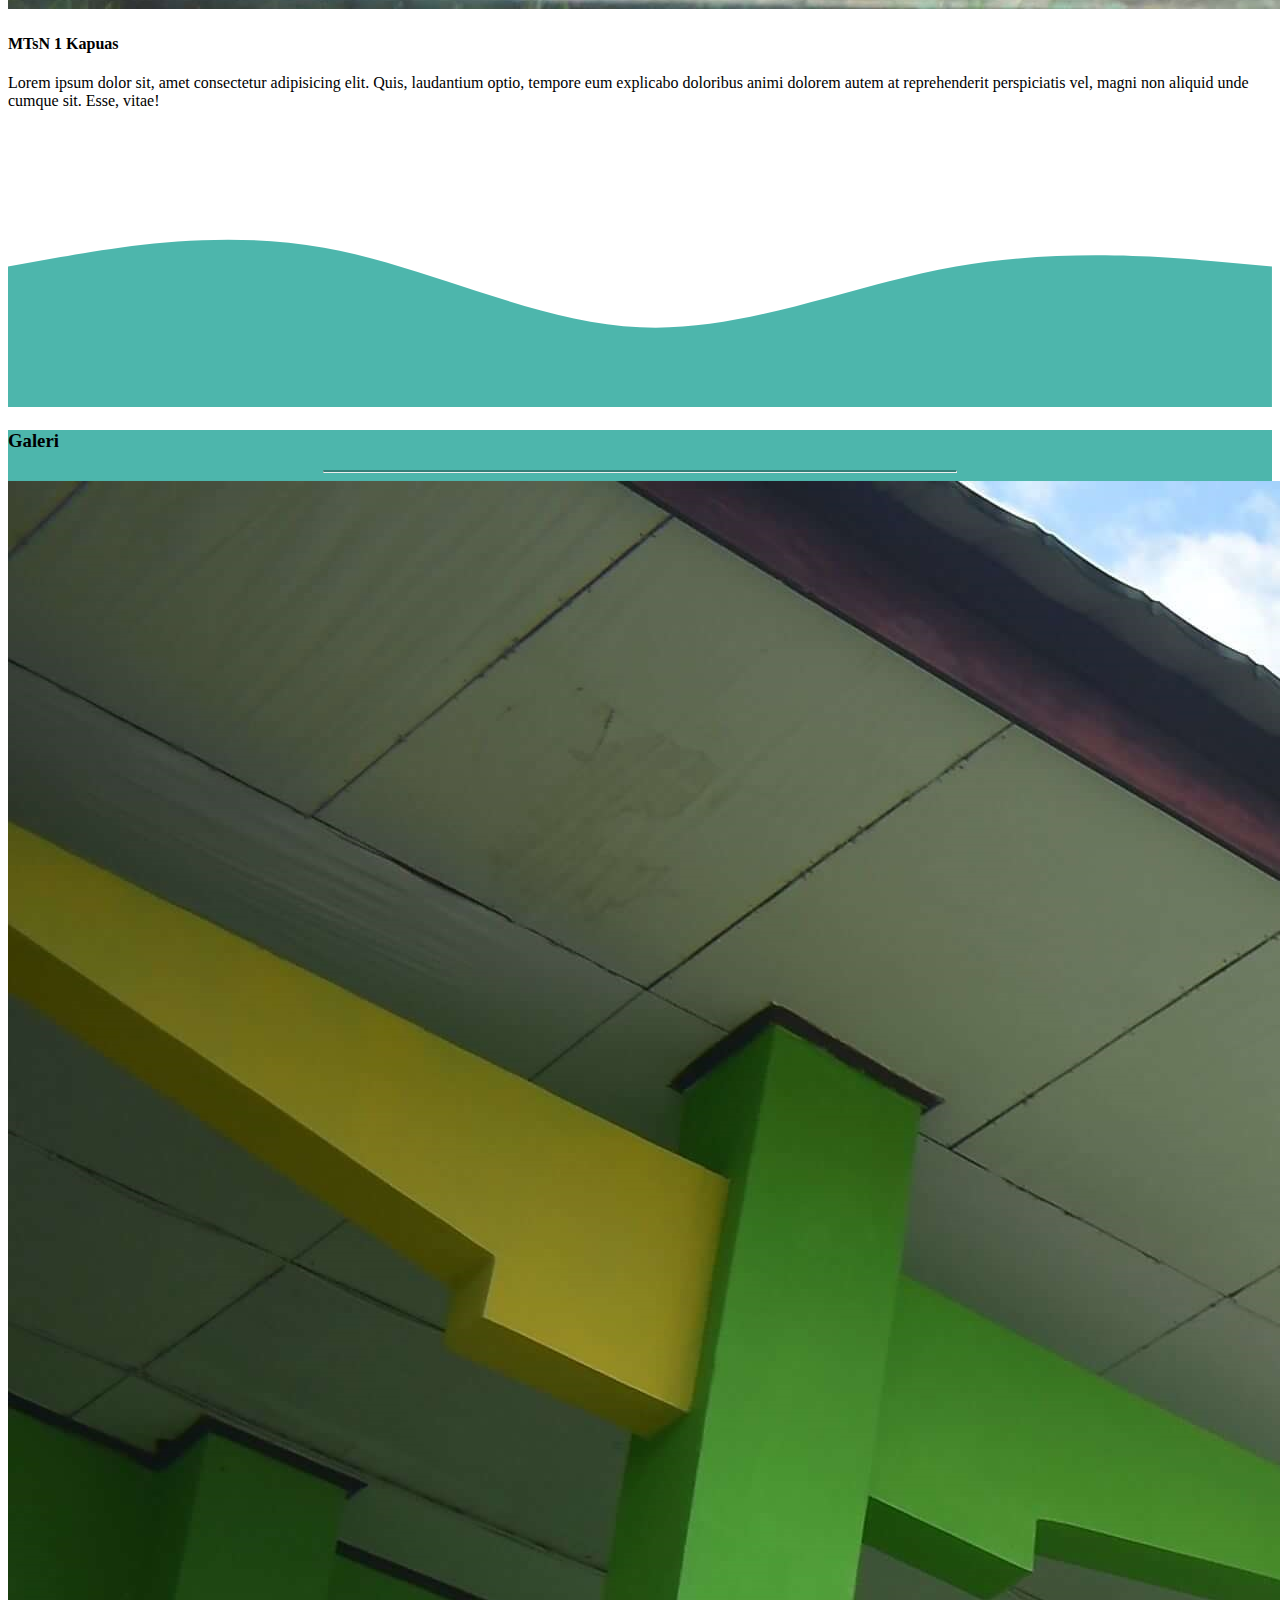
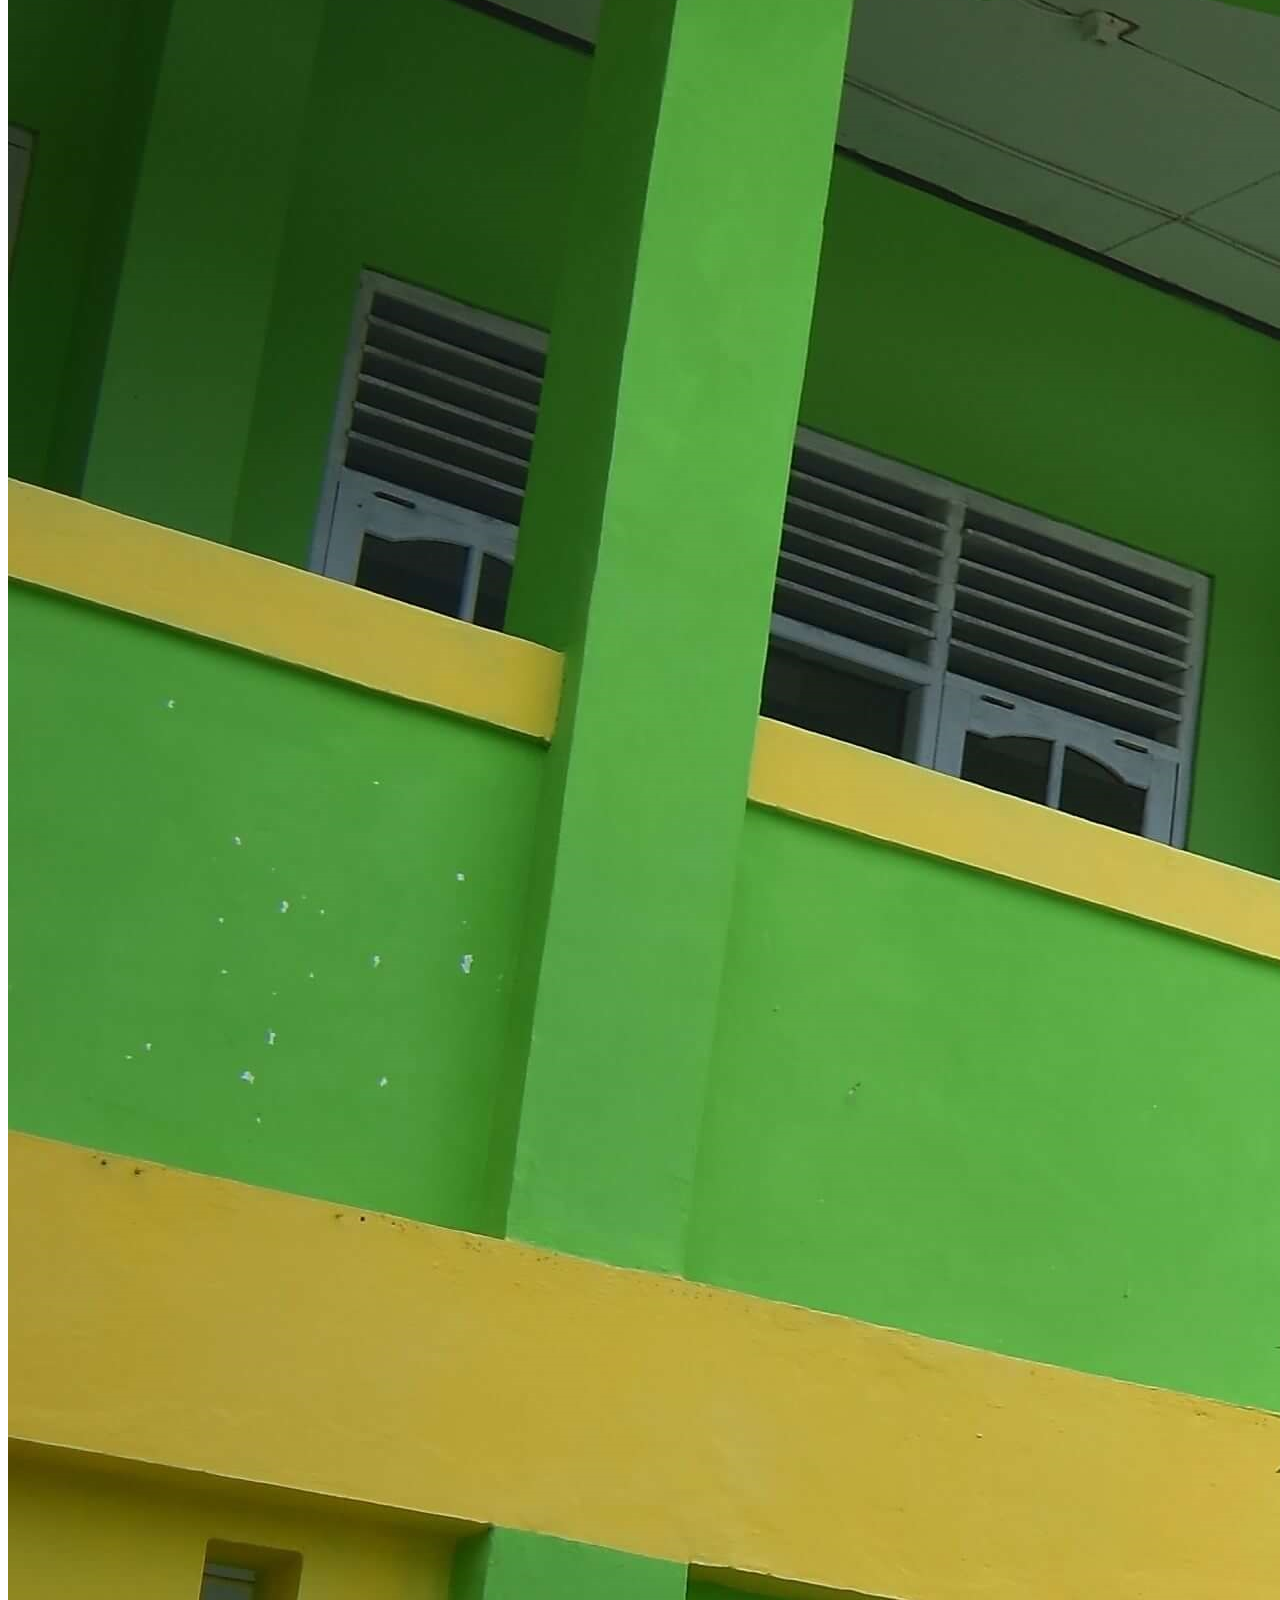
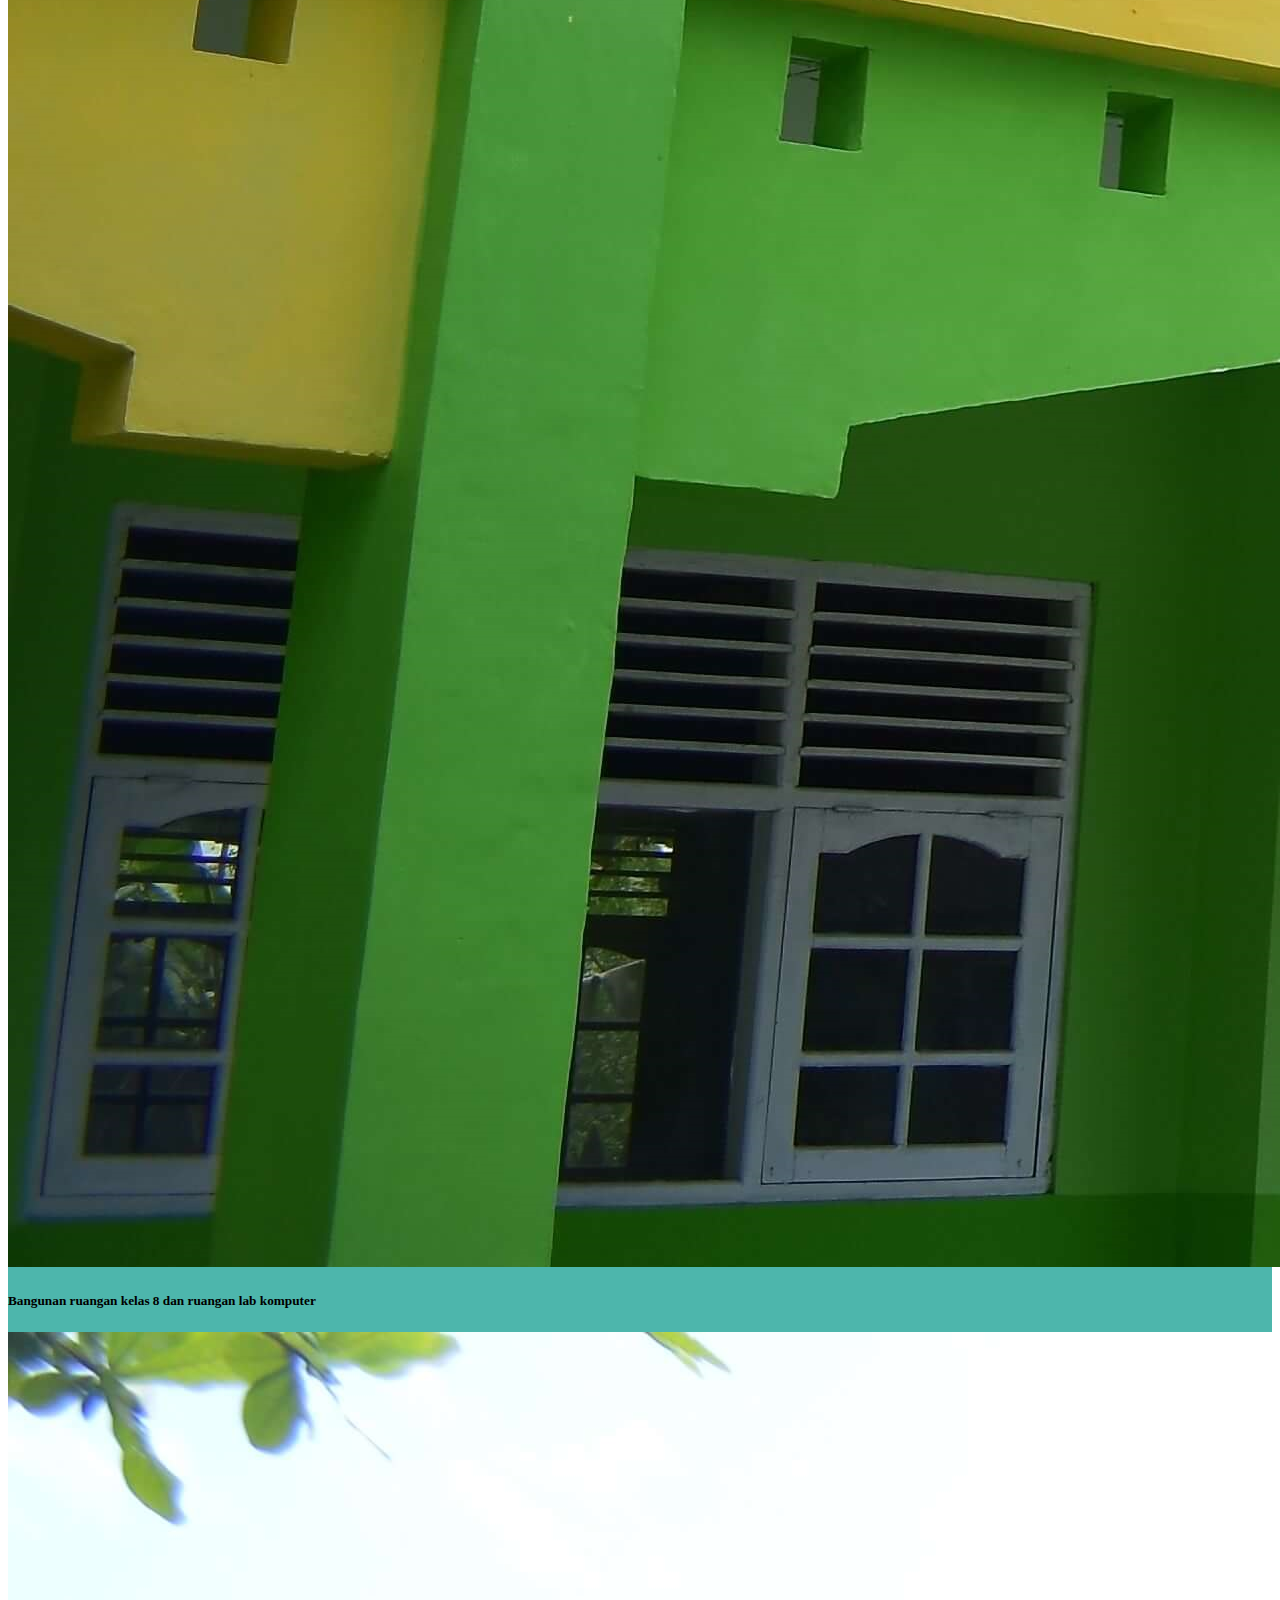
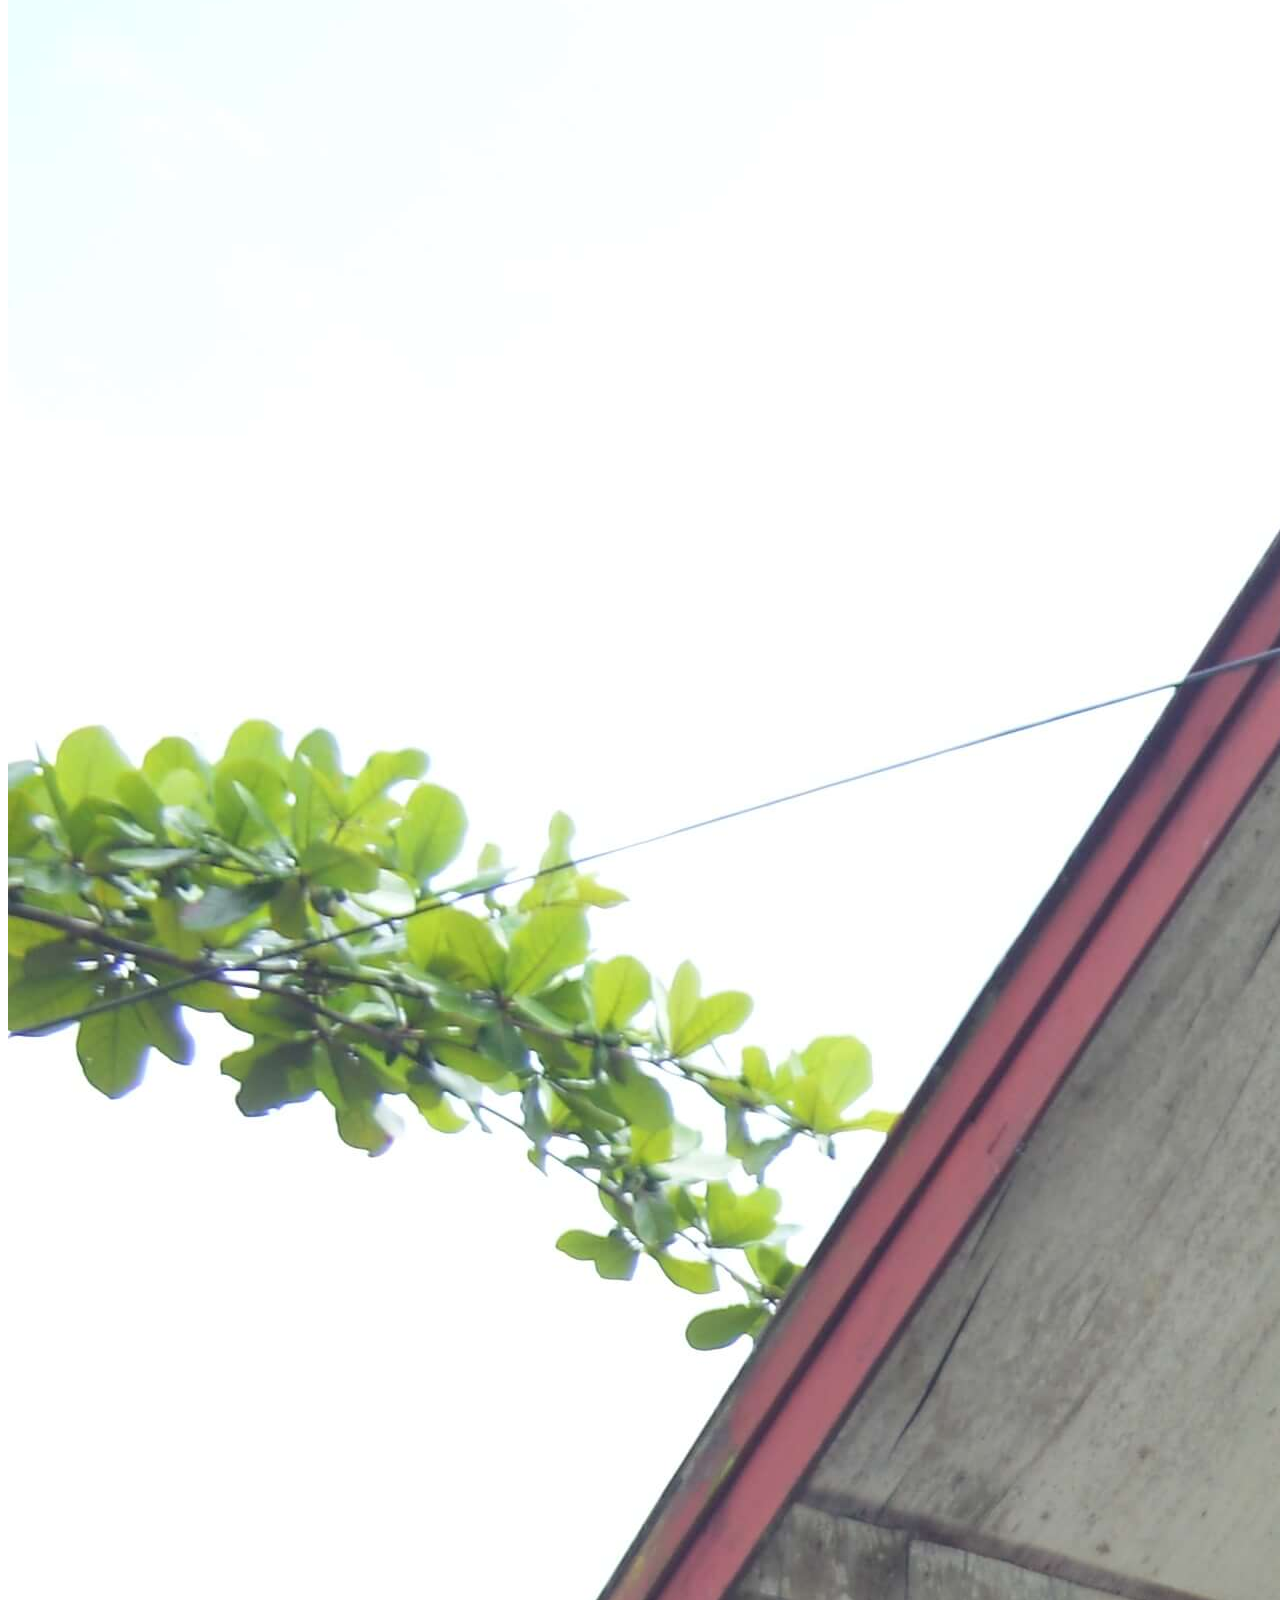
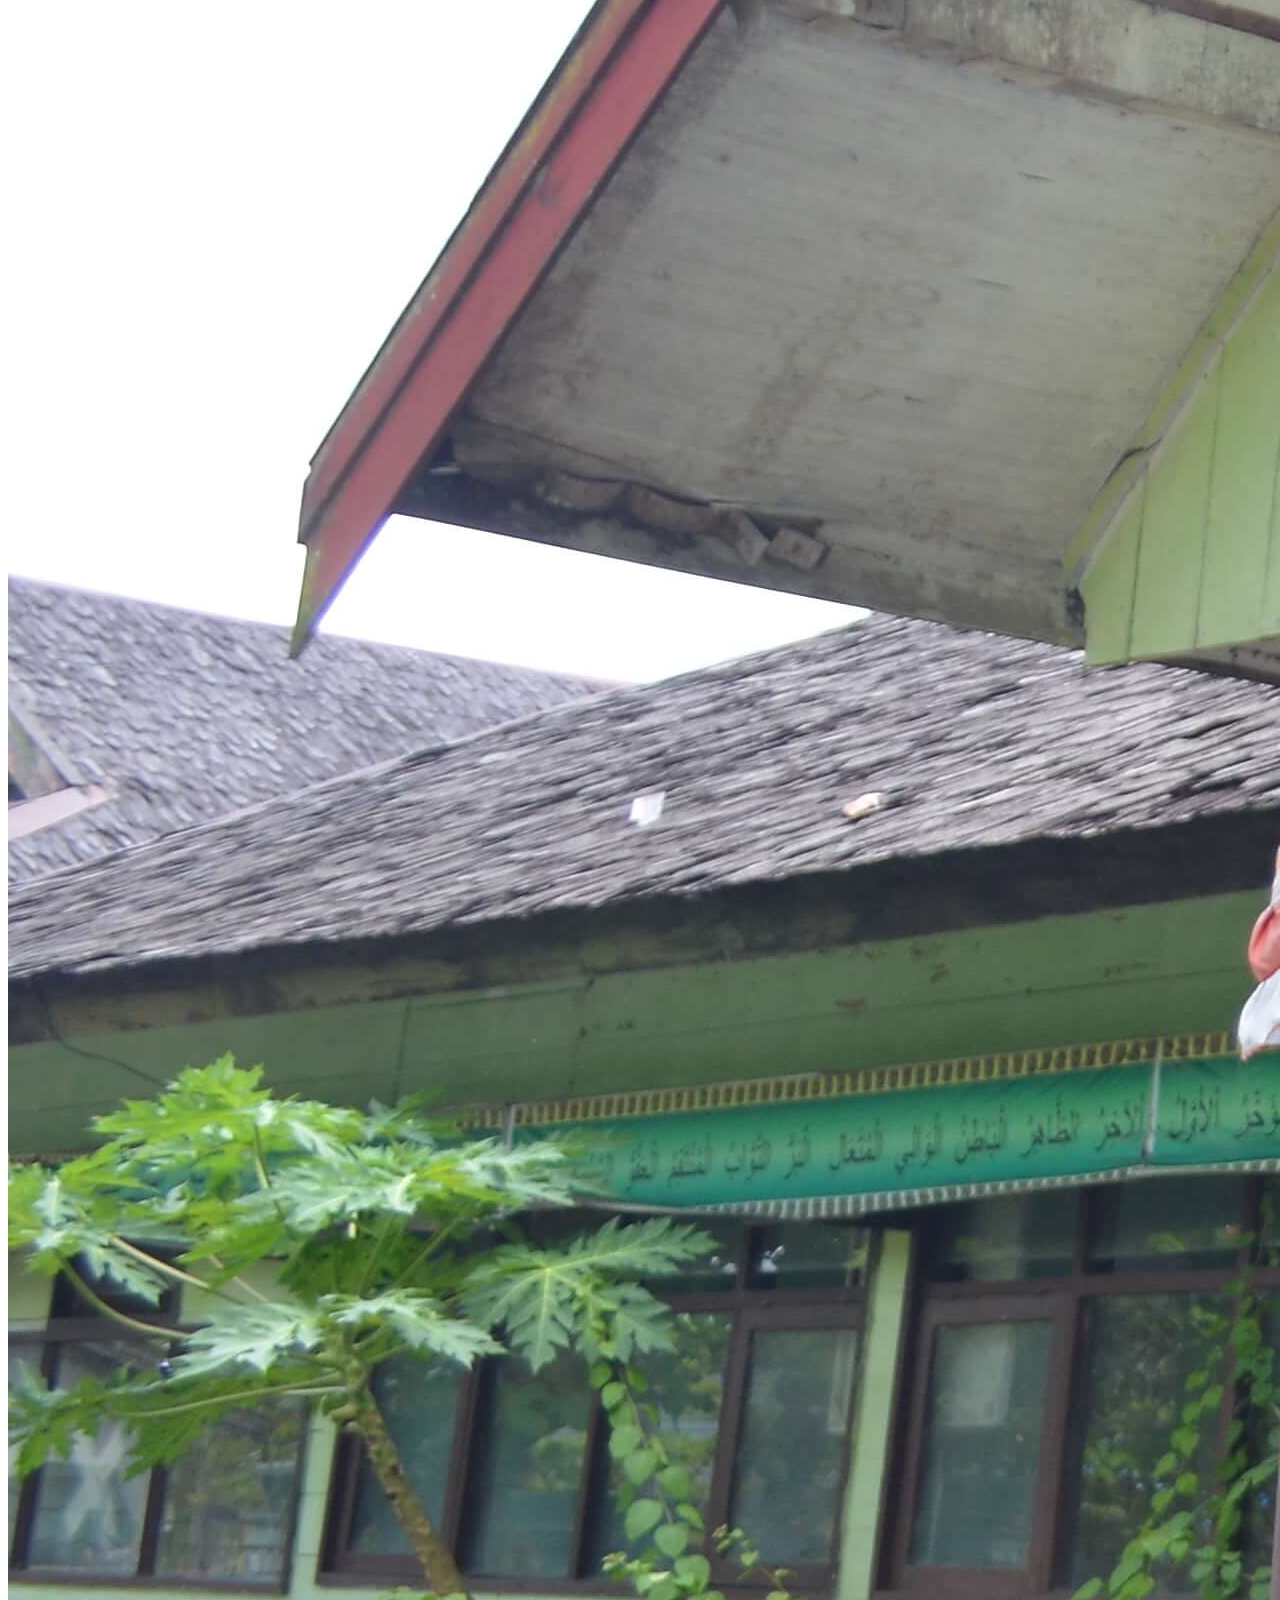
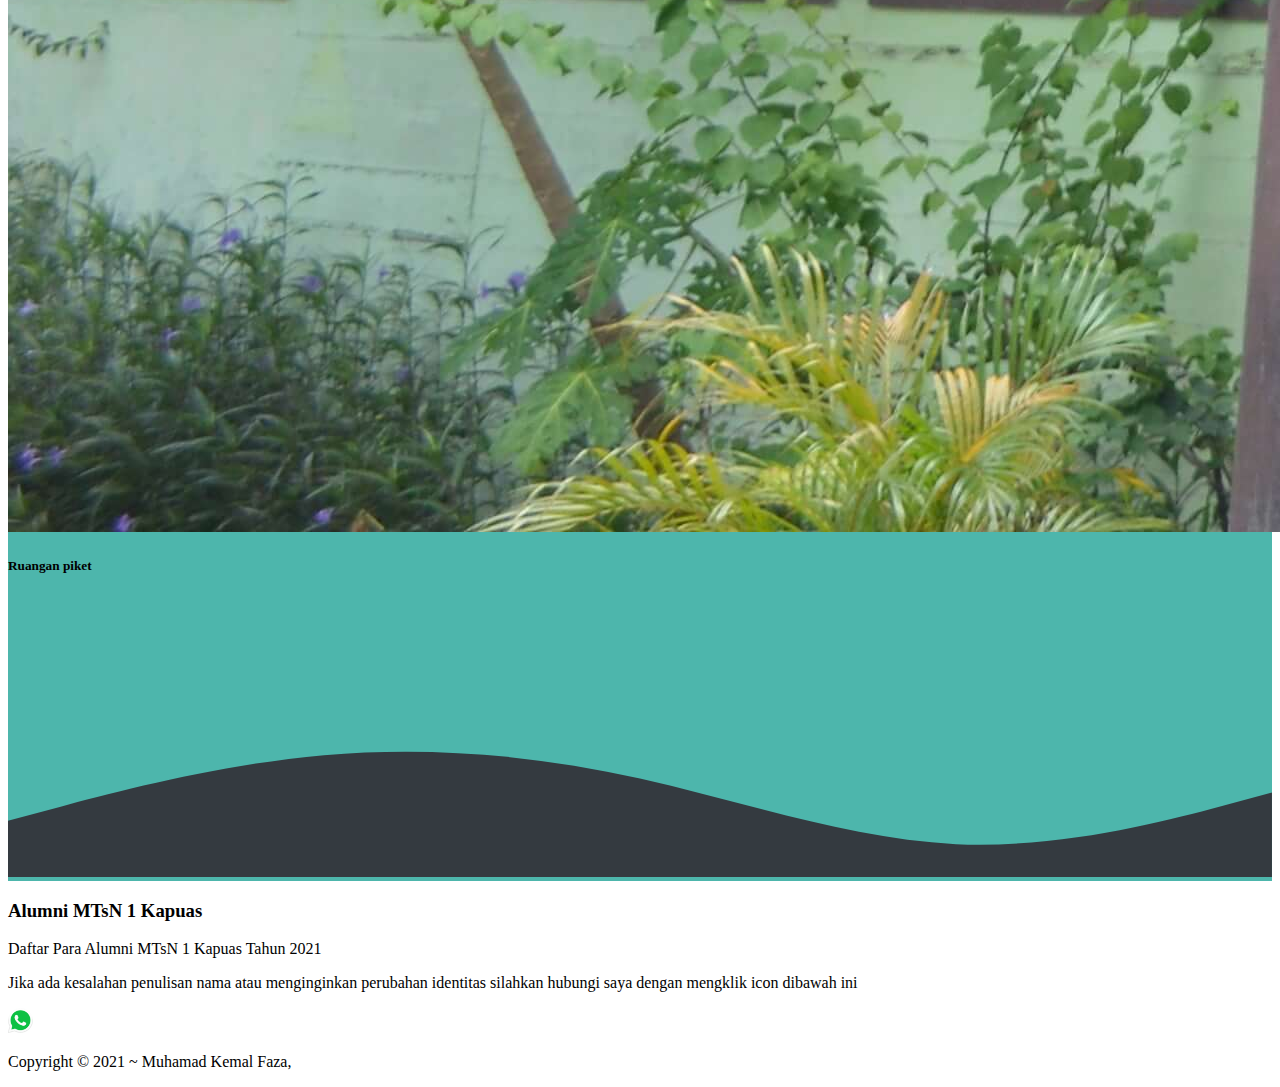
==== commit 4720892d: "Menambahkan 5 data baru dan menyembunyikan halaman file kegiatan.html" ====
--- a/index.html
+++ b/index.html
@@ -39,9 +39,9 @@
 				</button>
 				<div class="collapse navbar-collapse justify-content-end" id="navbarNavDropdown">
 					<ul class="navbar-nav">
-						<li class="nav-item active mr-3">
+						<!-- <li class="nav-item active mr-3">
 							<a class="nav-link" href="kegiatan.html">Kegiatan</a>
-						</li>
+						</li> -->
 						<li class="nav-item dropdown active">
 							<a class="nav-link dropdown-toggle" href="#" id="navbarDropdownMenuLink" role="button"
 								data-toggle="dropdown" aria-haspopup="true" aria-expanded="false">
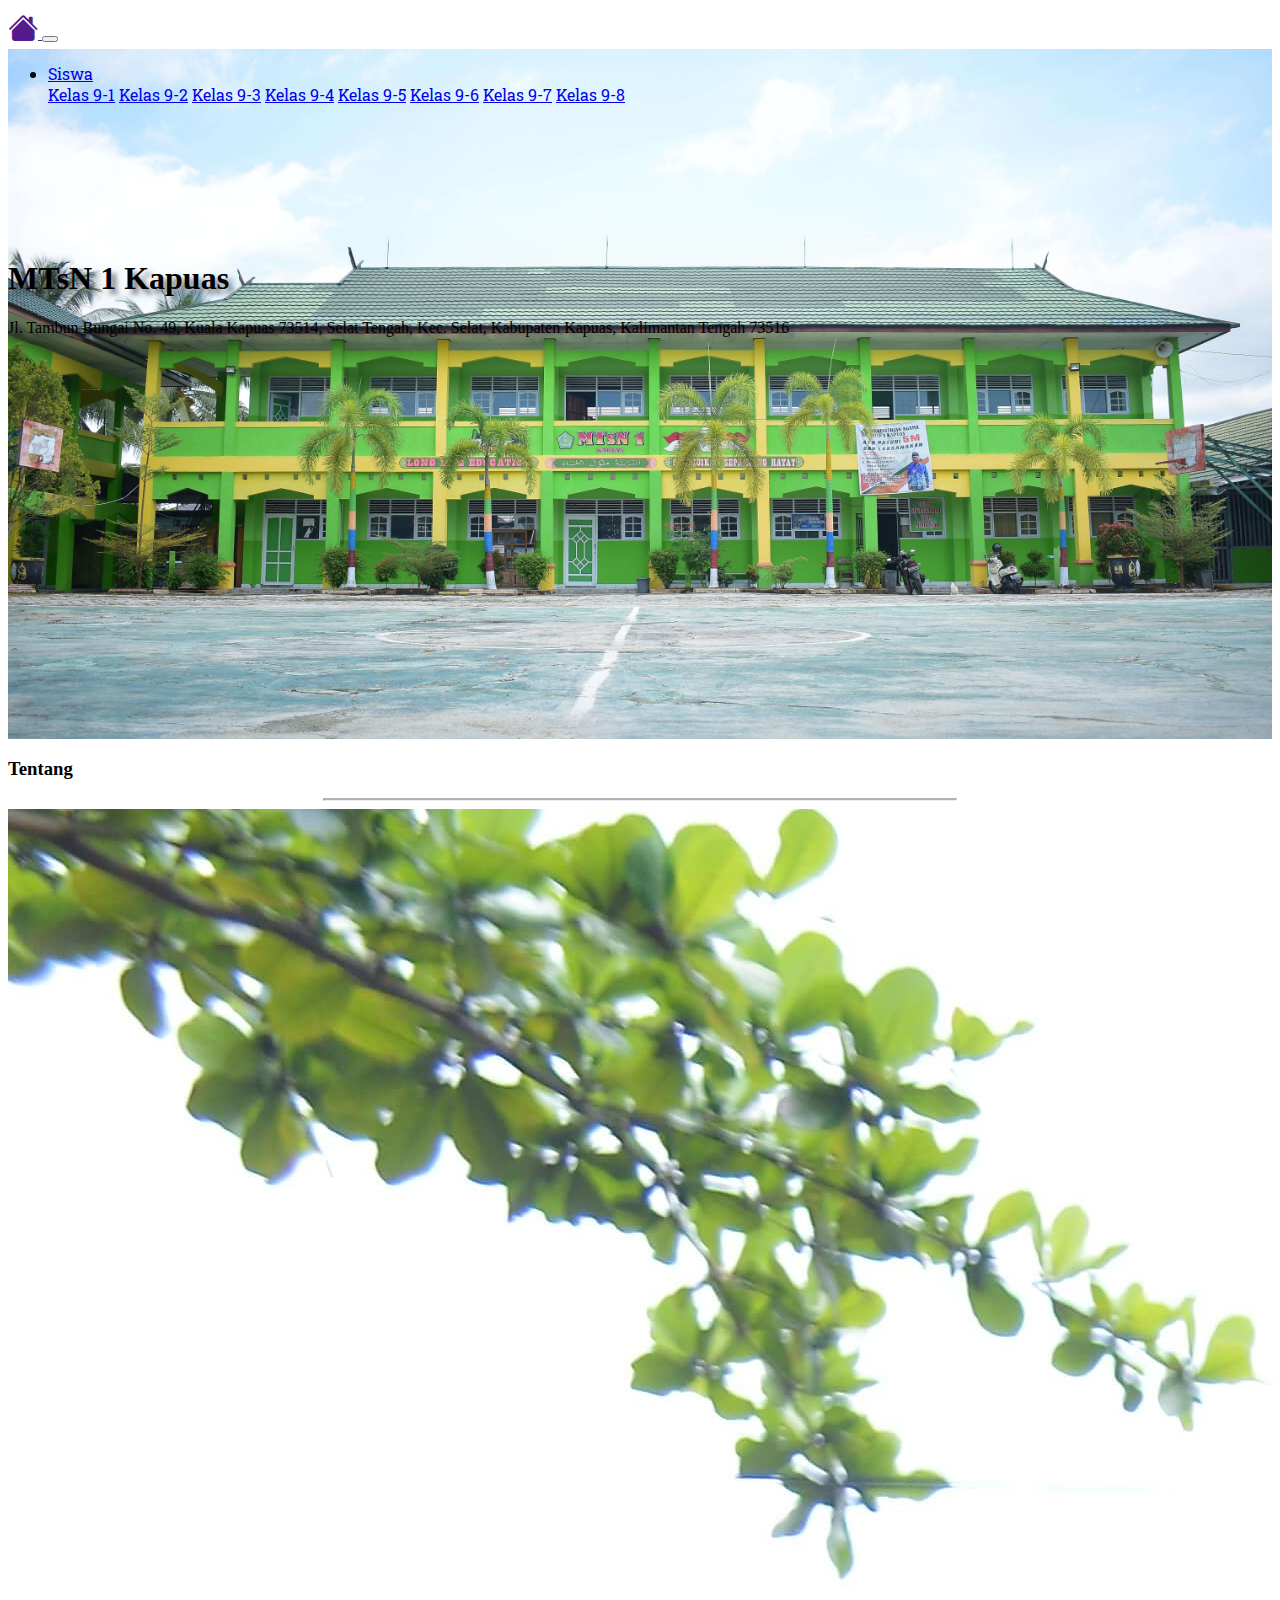
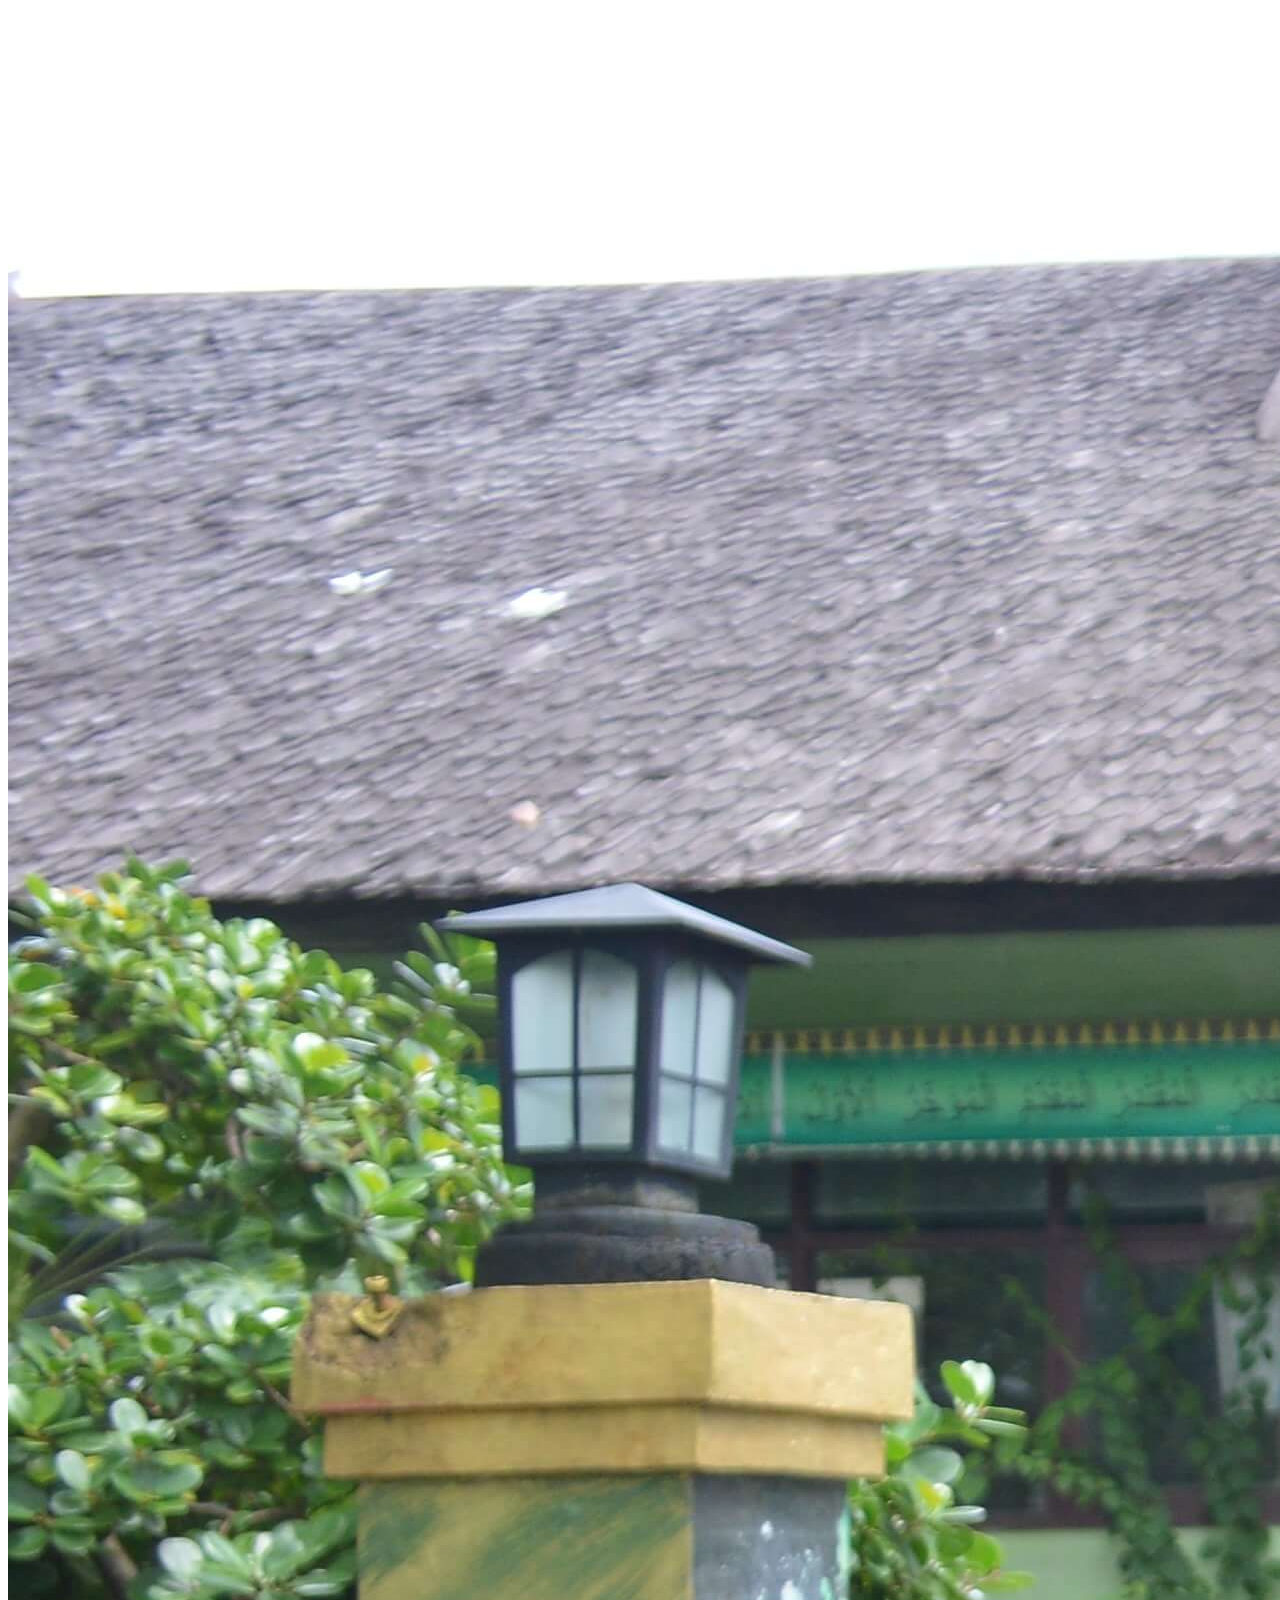
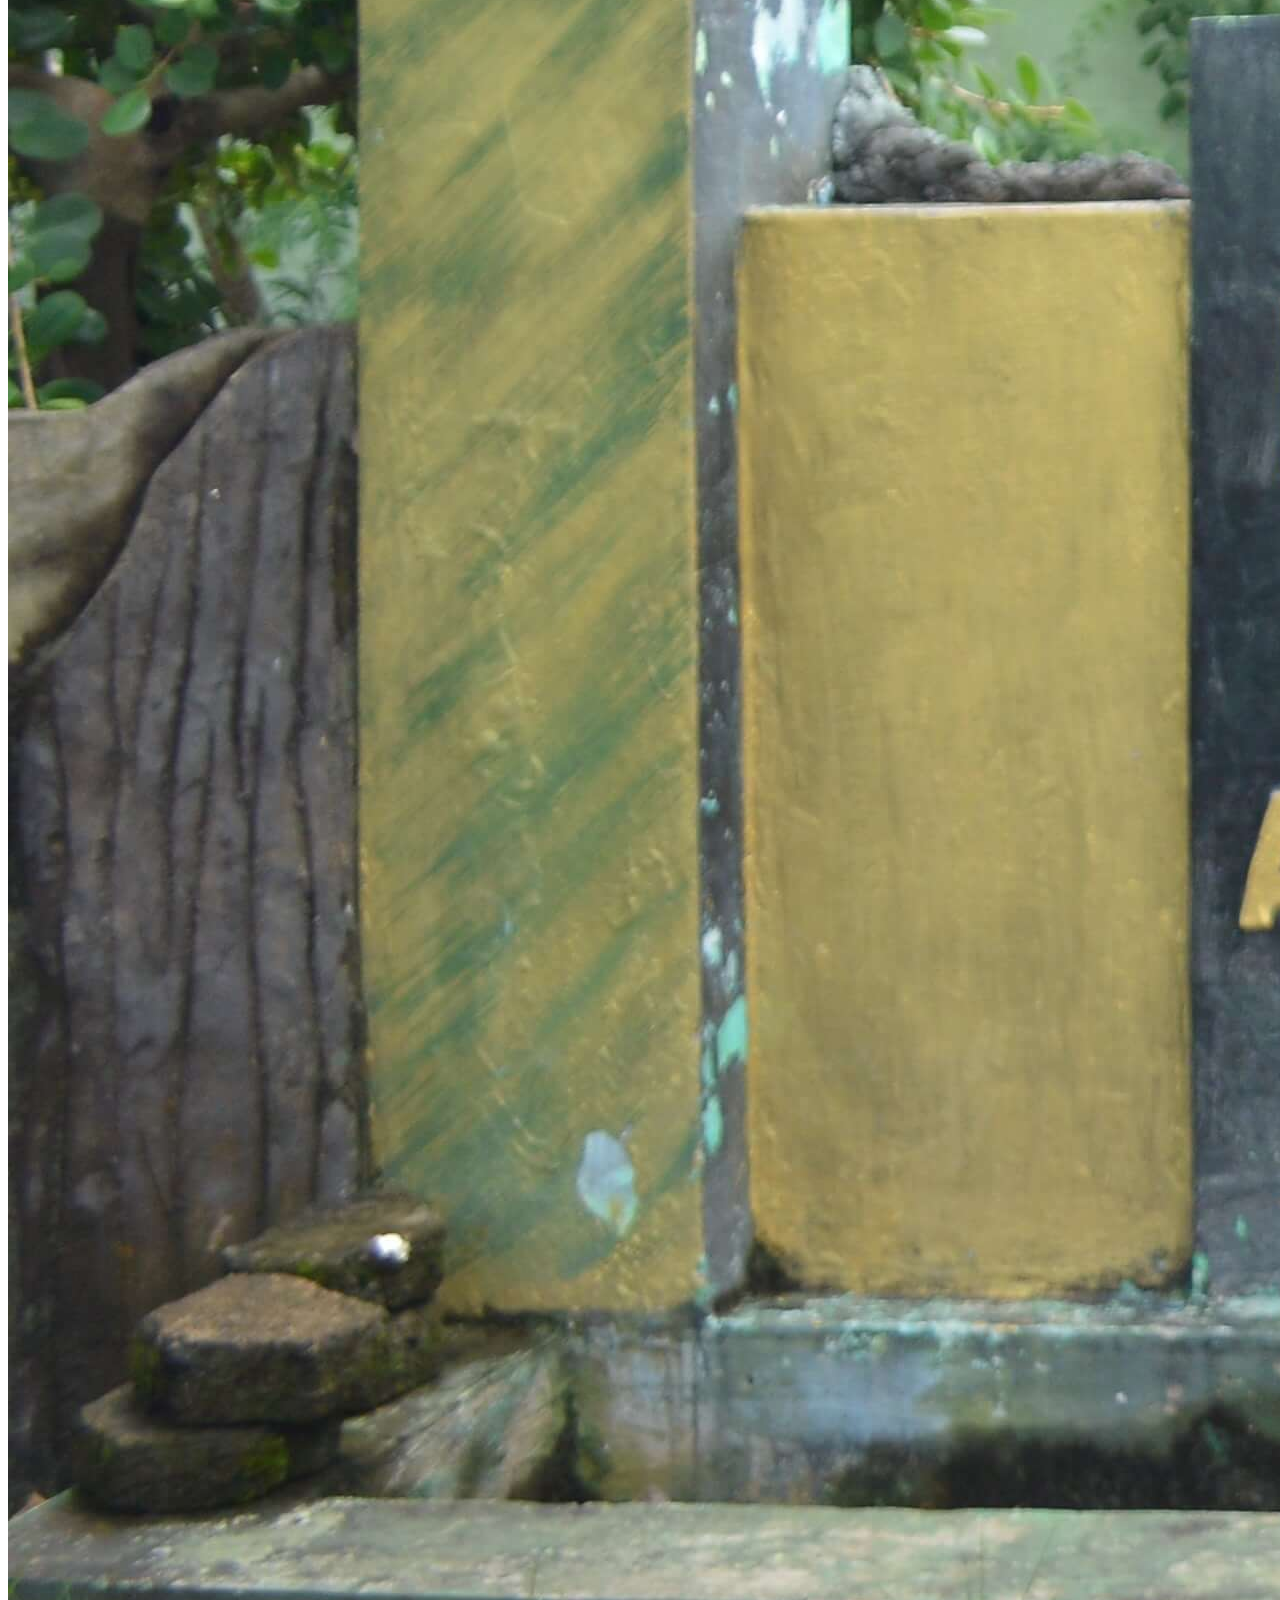
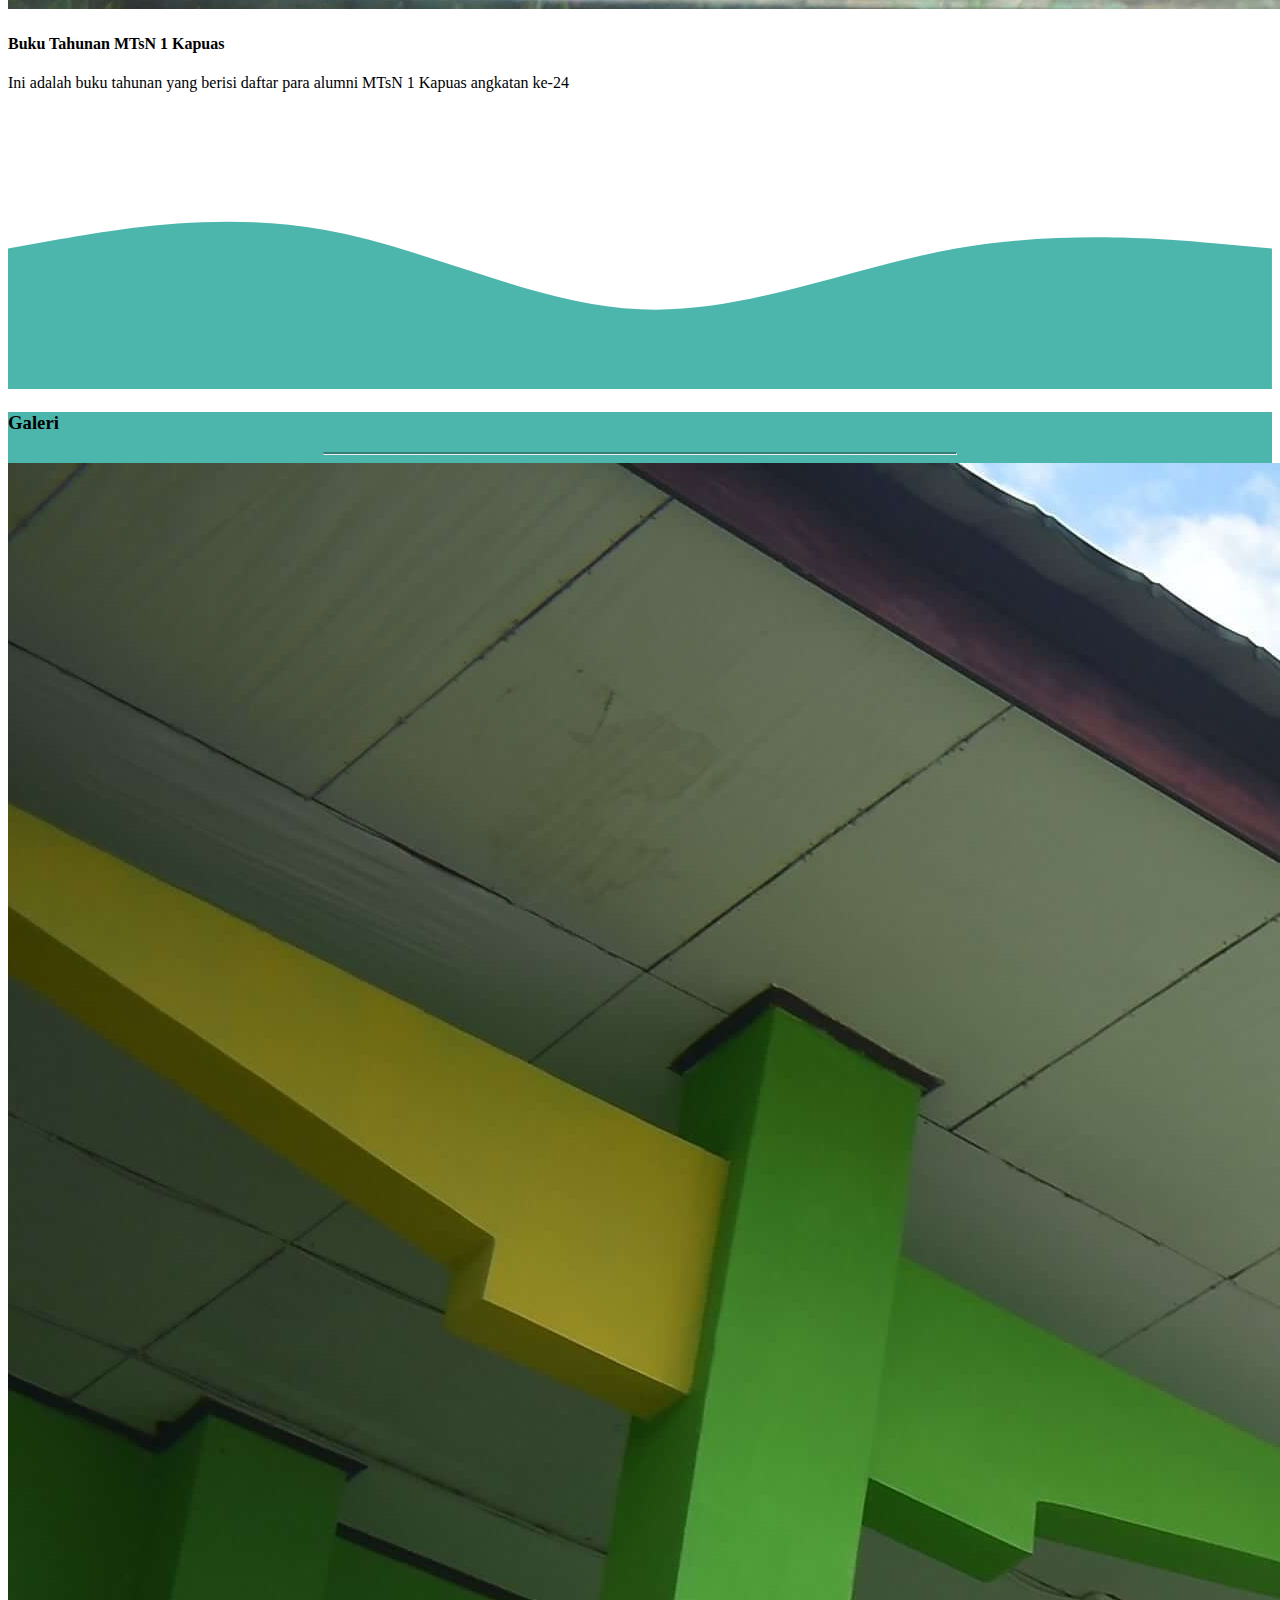
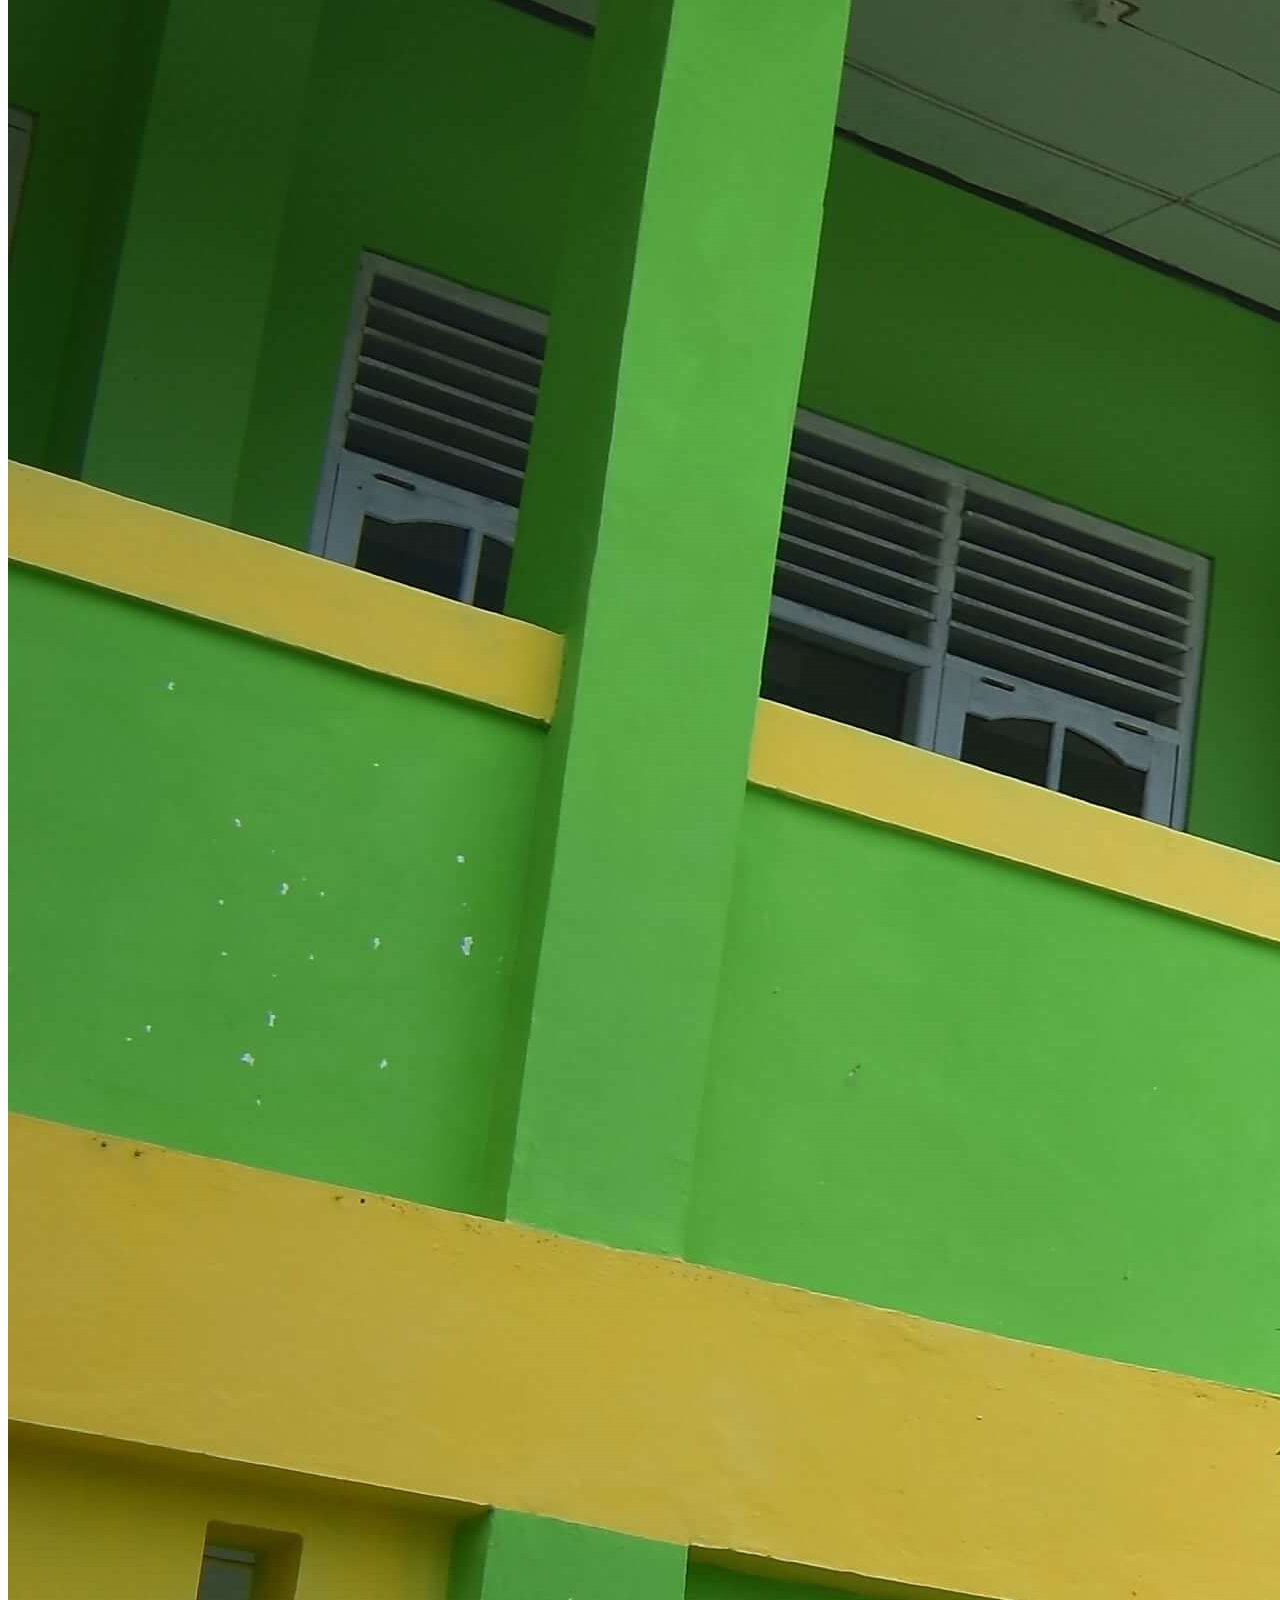
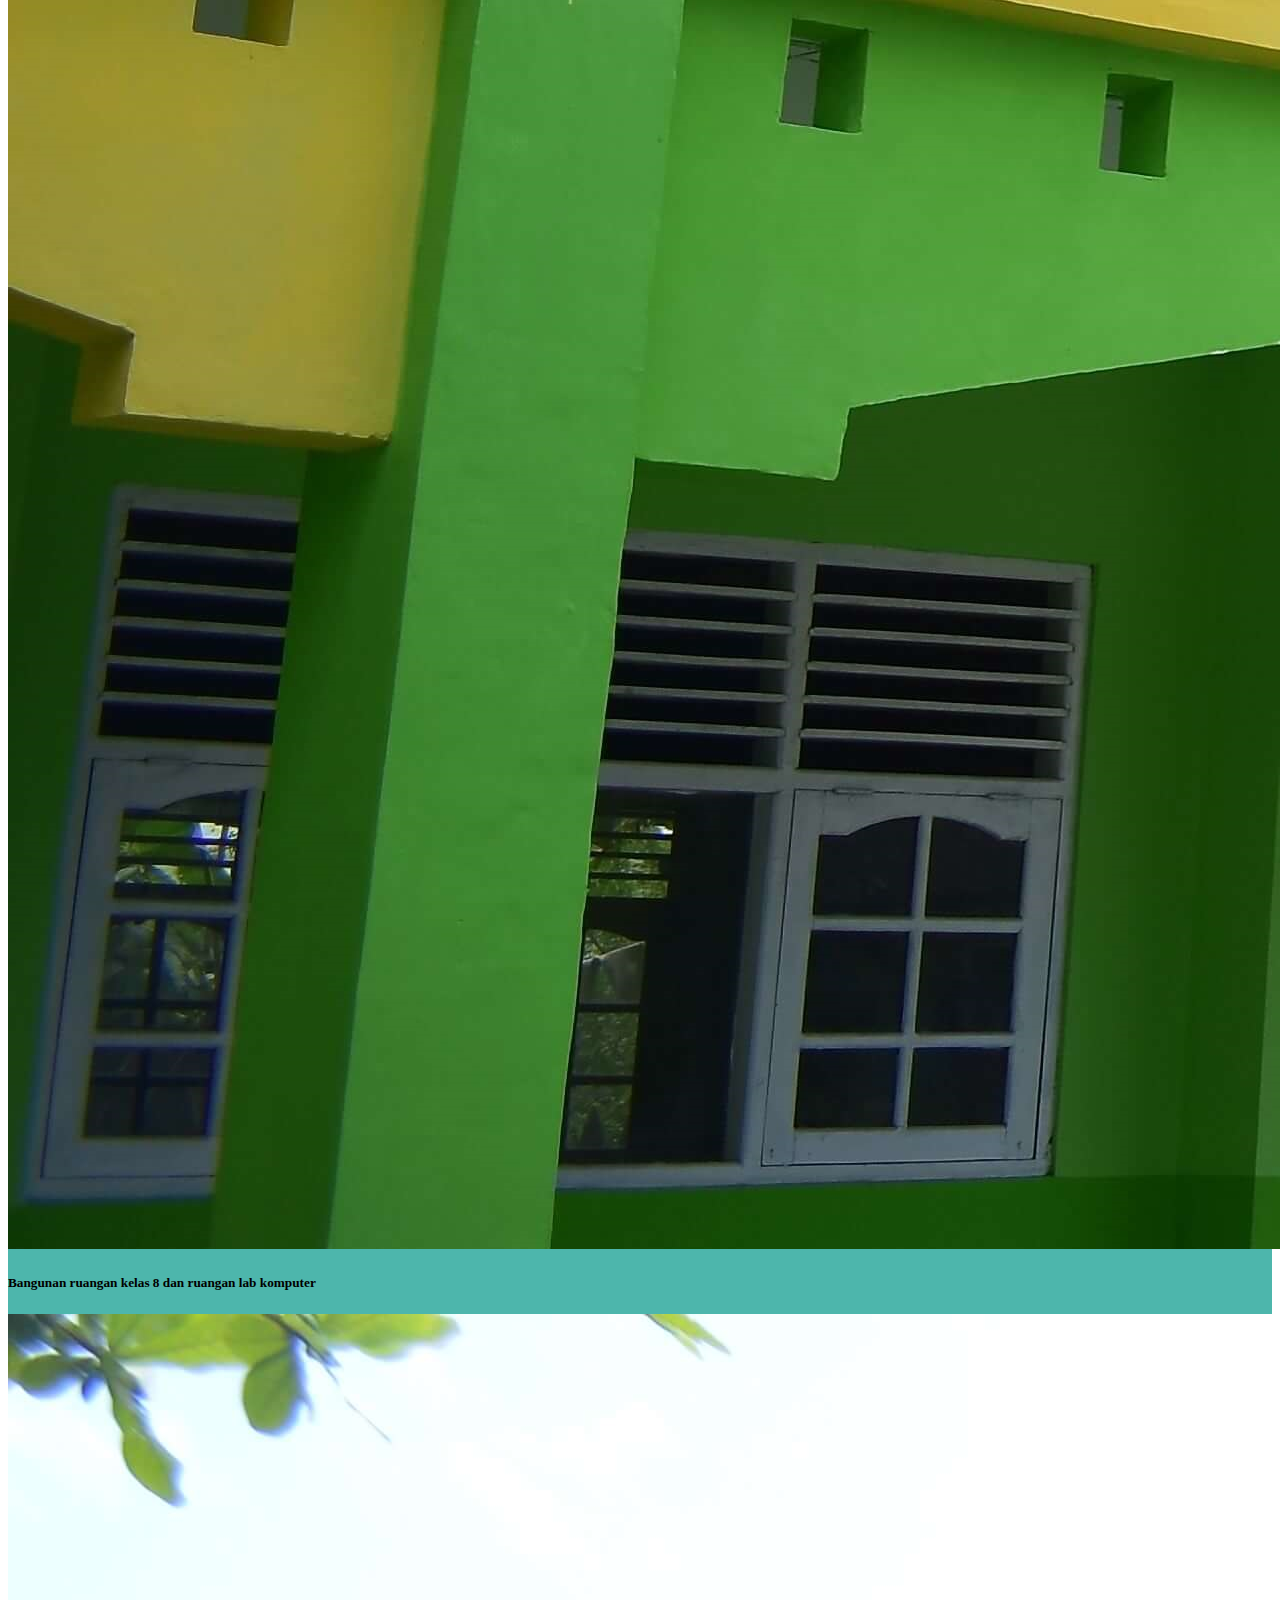
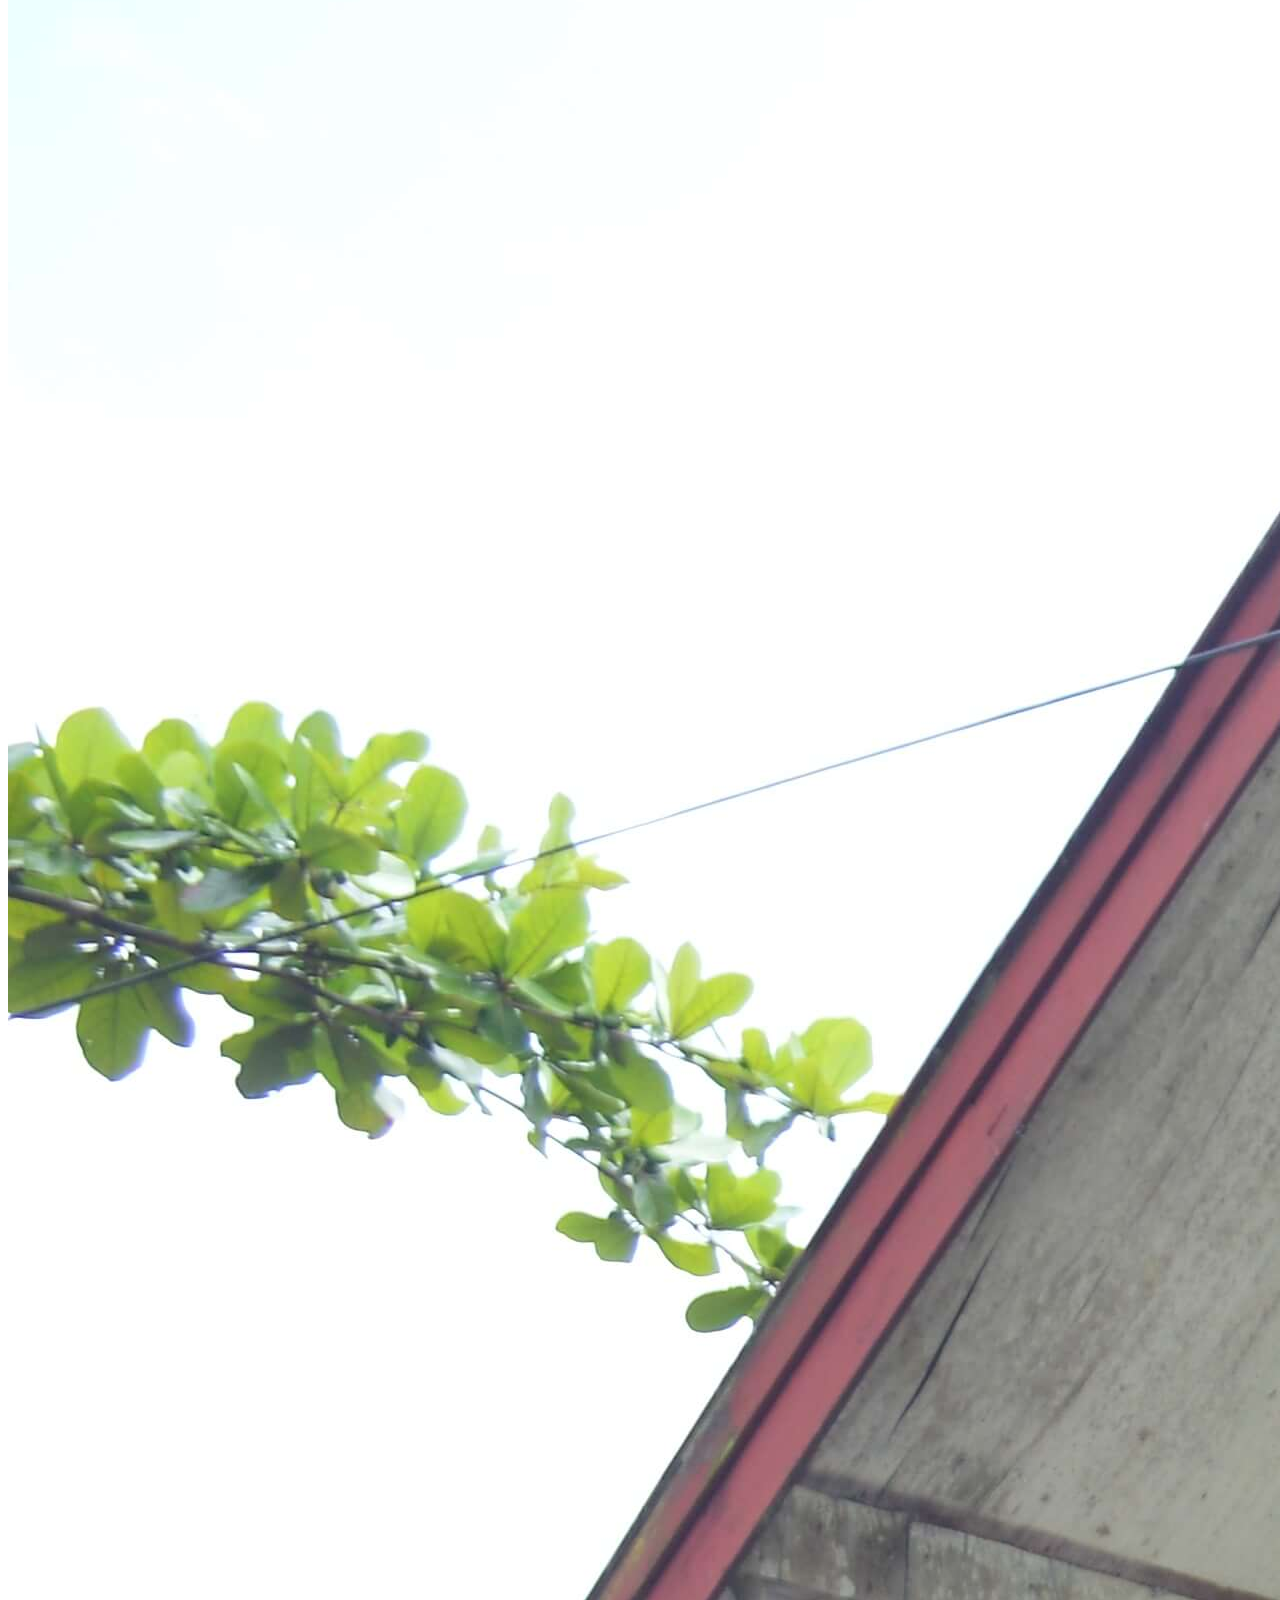
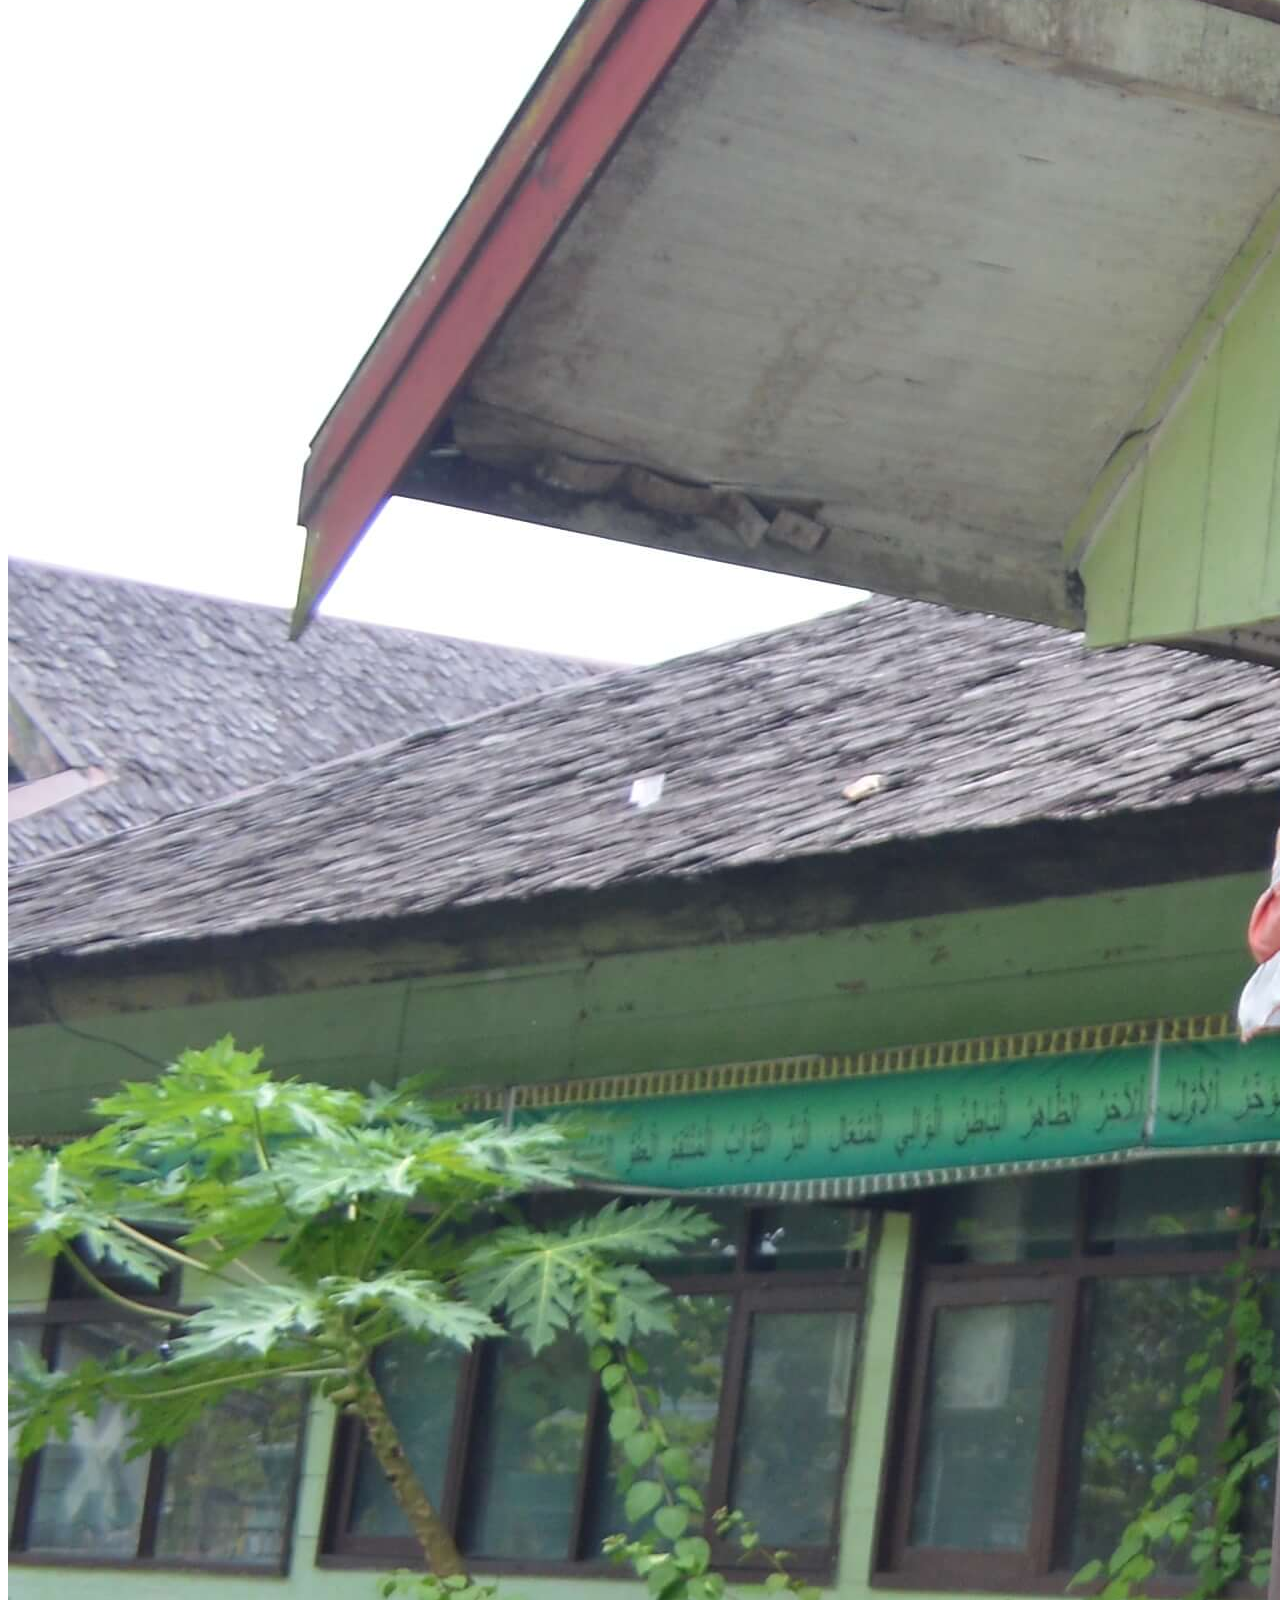
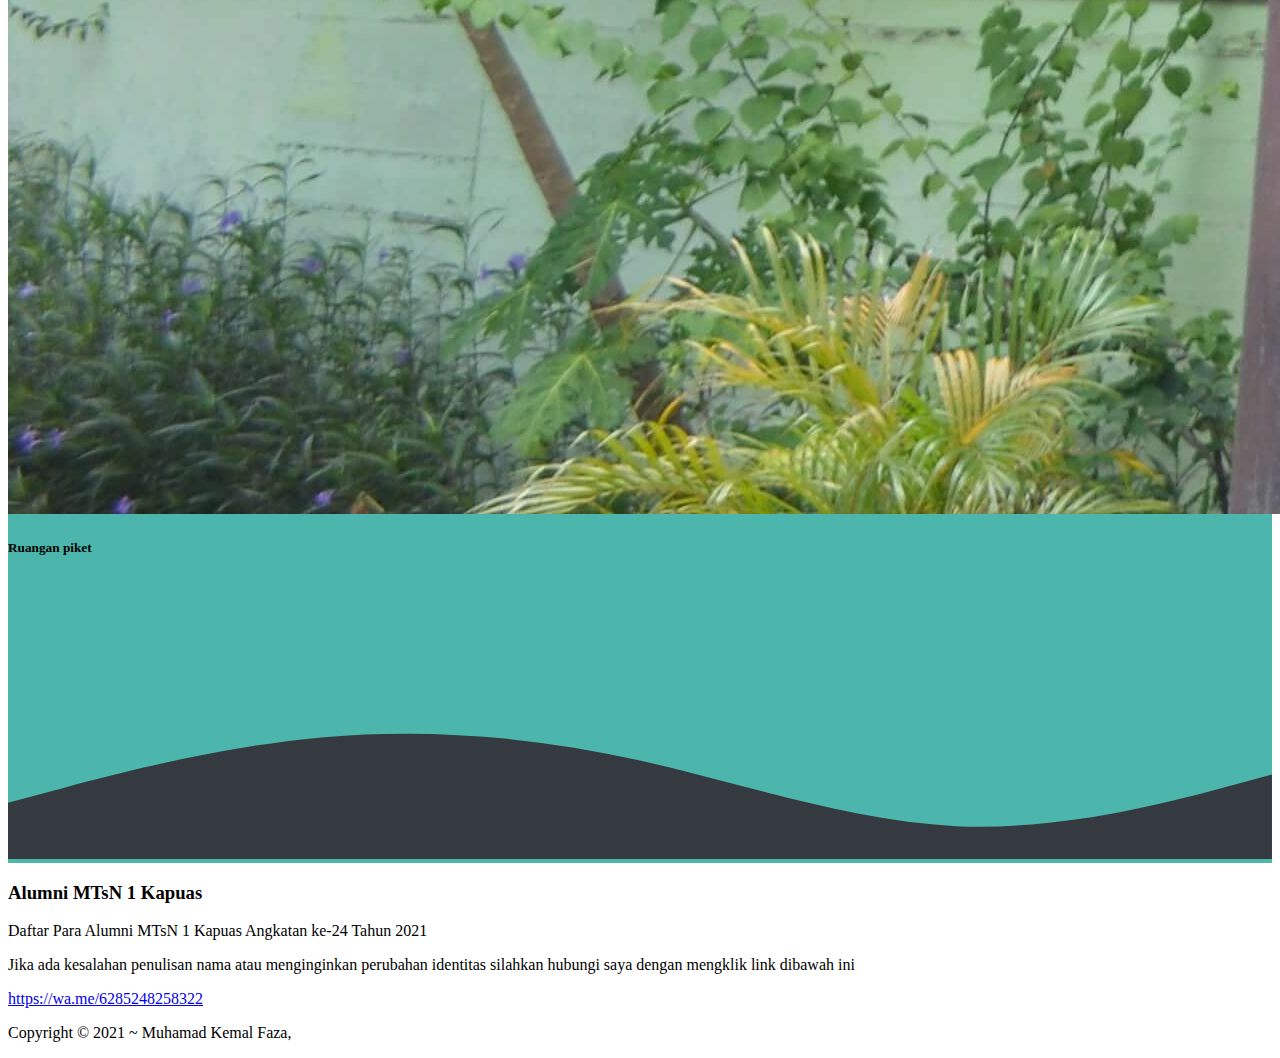
==== commit a154a159: "Mengubah footer, mengubah title, dan menambahkan 1 data" ====
--- a/index.html
+++ b/index.html
@@ -23,7 +23,7 @@
 		<!-- My CSS -->
 		<link rel="stylesheet" href="css/style.css">
 
-		<title>Alumni MTsN 1 Kapuas</title>
+		<title>Alumni MTsN 1 Kapuas Angkatan ke-24</title>
 	</head>
 
 	<body>
@@ -88,10 +88,8 @@
 						<img src="img/home/about.jpg" class="img-fluid">
 					</div>
 					<div class="col-md-5">
-						<h4>MTsN 1 Kapuas</h4>
-						<p class="text-justify">Lorem ipsum dolor sit, amet consectetur adipisicing elit. Quis,
-							laudantium optio, tempore eum explicabo doloribus animi dolorem autem at reprehenderit
-							perspiciatis vel, magni non aliquid unde cumque sit. Esse, vitae!</p>
+						<h4>Buku Tahunan MTsN 1 Kapuas</h4>
+						<p class="text-justify">Ini adalah buku tahunan yang berisi daftar para alumni MTsN 1 Kapuas angkatan ke-24</p>
 					</div>
 				</div>
 			</div>
@@ -145,11 +143,11 @@
 				<div class="row">
 					<div class="col">
 						<h3>Alumni MTsN 1 Kapuas</h3>
-						<p>Daftar Para Alumni MTsN 1 Kapuas Tahun 2021</p>
+						<p>Daftar Para Alumni MTsN 1 Kapuas Angkatan ke-24 Tahun 2021</p>
 						<p class="mb-0">Jika ada kesalahan penulisan nama atau menginginkan perubahan identitas silahkan
-							hubungi saya dengan mengklik icon dibawah ini</p>
+							hubungi saya dengan mengklik link dibawah ini</p>
 						<a href="https://wa.me/6285248258322" target="_blank">
-							<img src="img/logo/whatsapp.png" alt="WhatsApp" width="25">
+							https://wa.me/6285248258322
 						</a>
 					</div>
 					<div class="col">
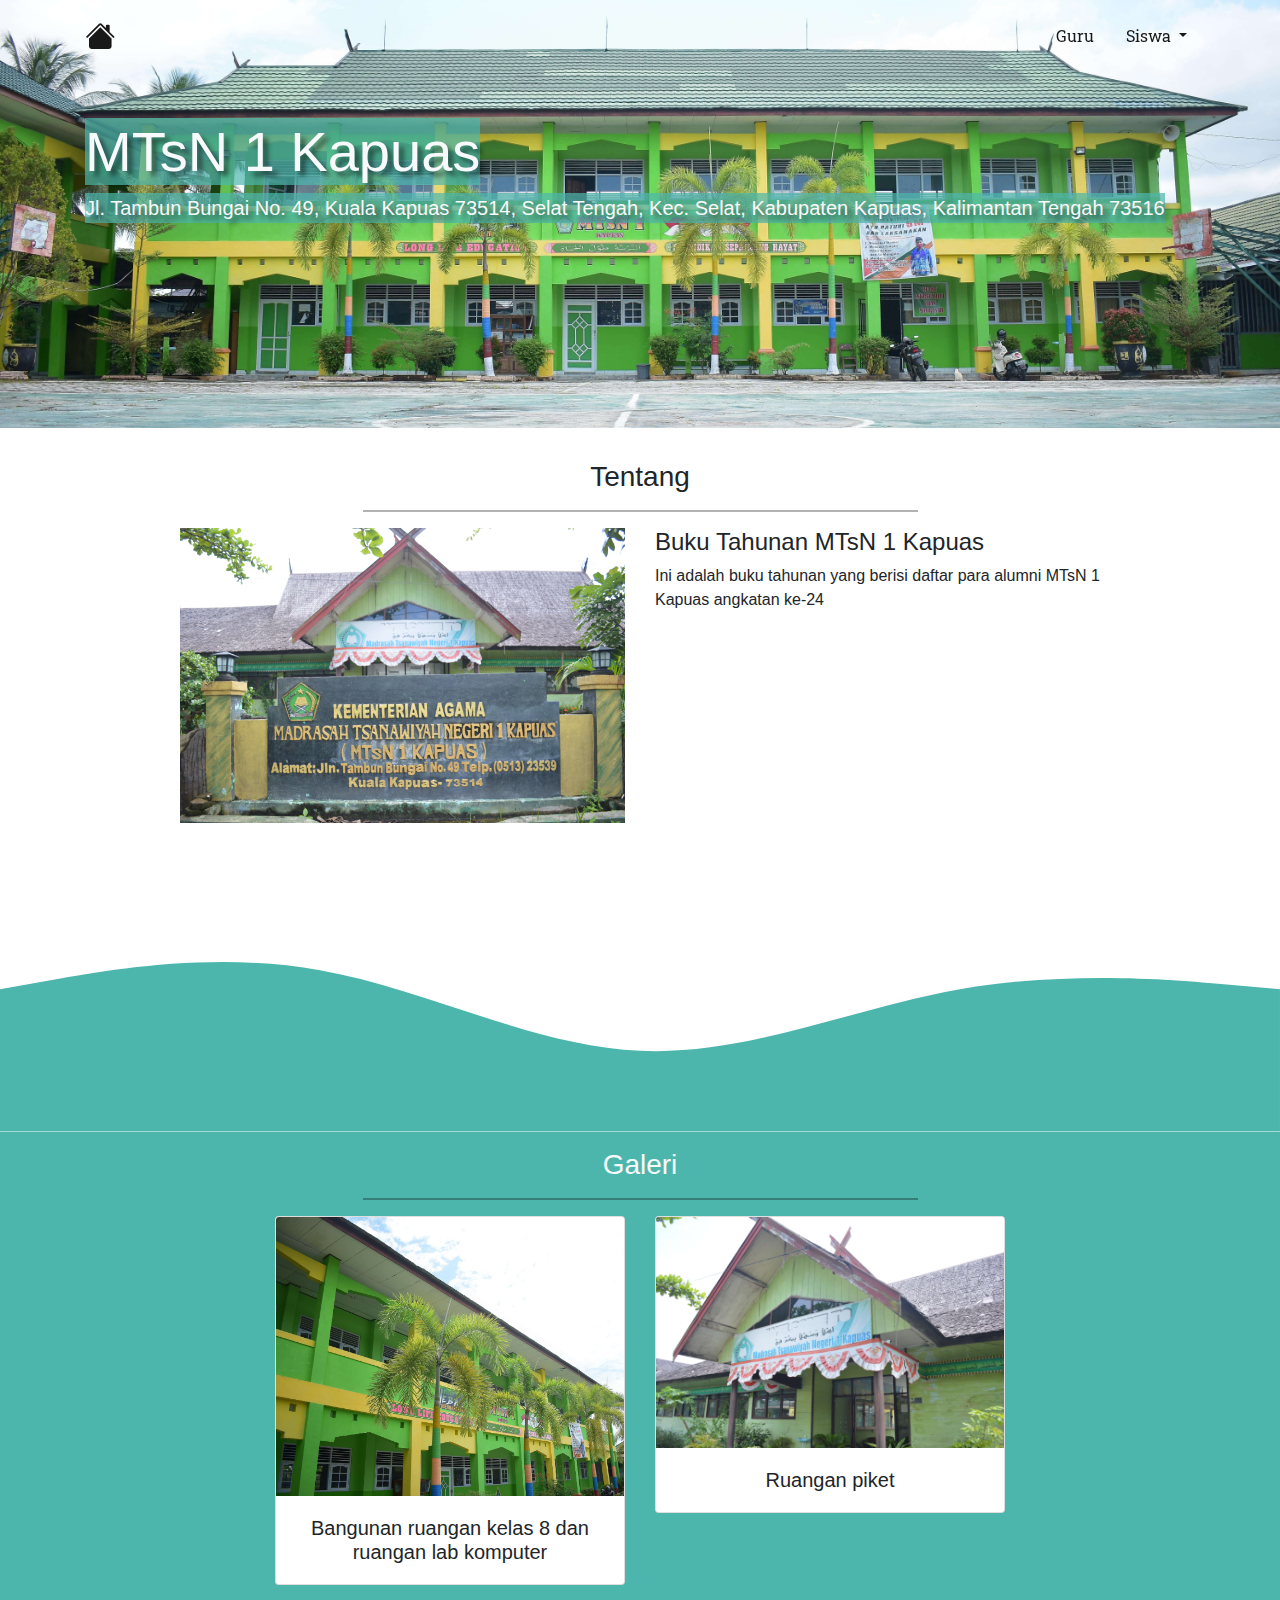
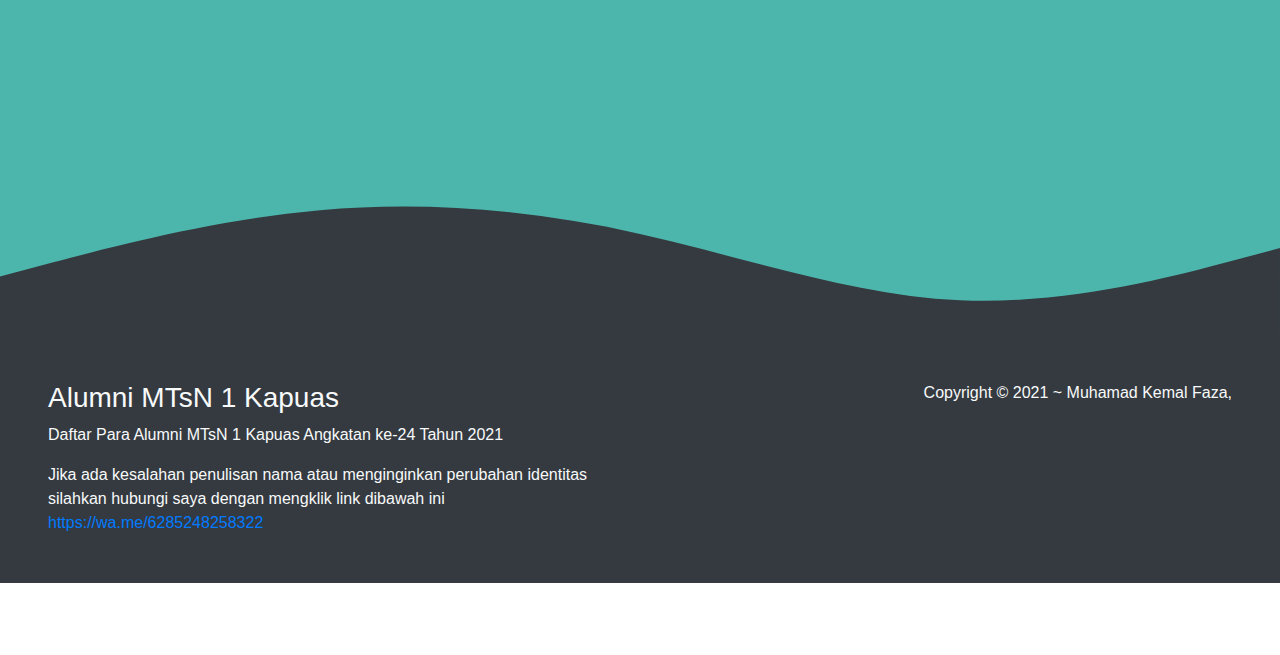
==== commit 45ccea3b: "Membuat daftar guru" ====
--- a/index.html
+++ b/index.html
@@ -7,8 +7,7 @@
 		<meta name="viewport" content="width=device-width, initial-scale=1, shrink-to-fit=no">
 
 		<!-- Bootstrap CSS -->
-		<link rel="stylesheet" href="https://cdn.jsdelivr.net/npm/bootstrap@4.6.0/dist/css/bootstrap.min.css"
-			integrity="sha384-B0vP5xmATw1+K9KRQjQERJvTumQW0nPEzvF6L/Z6nronJ3oUOFUFpCjEUQouq2+l" crossorigin="anonymous">
+		<link rel="stylesheet" href="css/bootstrap.min.css">
 
 		<!-- Bootstrap Icons -->
 		<link rel="stylesheet" href="https://cdn.jsdelivr.net/npm/bootstrap-icons@1.4.1/font/bootstrap-icons.css">
@@ -39,9 +38,9 @@
 				</button>
 				<div class="collapse navbar-collapse justify-content-end" id="navbarNavDropdown">
 					<ul class="navbar-nav">
-						<!-- <li class="nav-item active mr-3">
-							<a class="nav-link" href="kegiatan.html">Kegiatan</a>
-						</li> -->
+						<li class="nav-item active mr-3">
+							<a class="nav-link" href="guru.html">Guru</a>
+						</li>
 						<li class="nav-item dropdown active">
 							<a class="nav-link dropdown-toggle" href="#" id="navbarDropdownMenuLink" role="button"
 								data-toggle="dropdown" aria-haspopup="true" aria-expanded="false">
@@ -144,8 +143,7 @@
 					<div class="col">
 						<h3>Alumni MTsN 1 Kapuas</h3>
 						<p>Daftar Para Alumni MTsN 1 Kapuas Angkatan ke-24 Tahun 2021</p>
-						<p class="mb-0">Jika ada kesalahan penulisan nama atau menginginkan perubahan identitas silahkan
-							hubungi saya dengan mengklik link dibawah ini</p>
+						<p class="mb-0">Jika ada kesalahan penulisan nama atau menginginkan perubahan identitas silahkan hubungi saya dengan mengklik link dibawah ini</p>
 						<a href="https://wa.me/6285248258322" target="_blank">
 							https://wa.me/6285248258322
 						</a>
@@ -168,7 +166,7 @@
 		<script src="https://code.jquery.com/jquery-3.5.1.slim.min.js"
 			integrity="sha384-DfXdz2htPH0lsSSs5nCTpuj/zy4C+OGpamoFVy38MVBnE+IbbVYUew+OrCXaRkfj" crossorigin="anonymous">
 		</script>
-		<script src="https://cdn.jsdelivr.net/npm/bootstrap@4.6.0/dist/js/bootstrap.bundle.min.js"
+		<script src="js/bootstrap.bundle.min.js"
 			integrity="sha384-Piv4xVNRyMGpqkS2by6br4gNJ7DXjqk09RmUpJ8jgGtD7zP9yug3goQfGII0yAns" crossorigin="anonymous">
 		</script>
 
--- a/css/style.css
+++ b/css/style.css
@@ -1,5 +1,4 @@
 nav {
-    /* background-color: #00796b; */
     font-family: Roboto Slab;
     transition: .5s;
 }
@@ -21,6 +20,8 @@
 .jumbotron h1,
 .jumbotron p {
     text-shadow: 5px 5px 5px rgba(0, 0, 0, 0.5);
+    background-color: rgba(77, 182, 172, 0.7);
+    width: fit-content;
 }
 
 hr {
